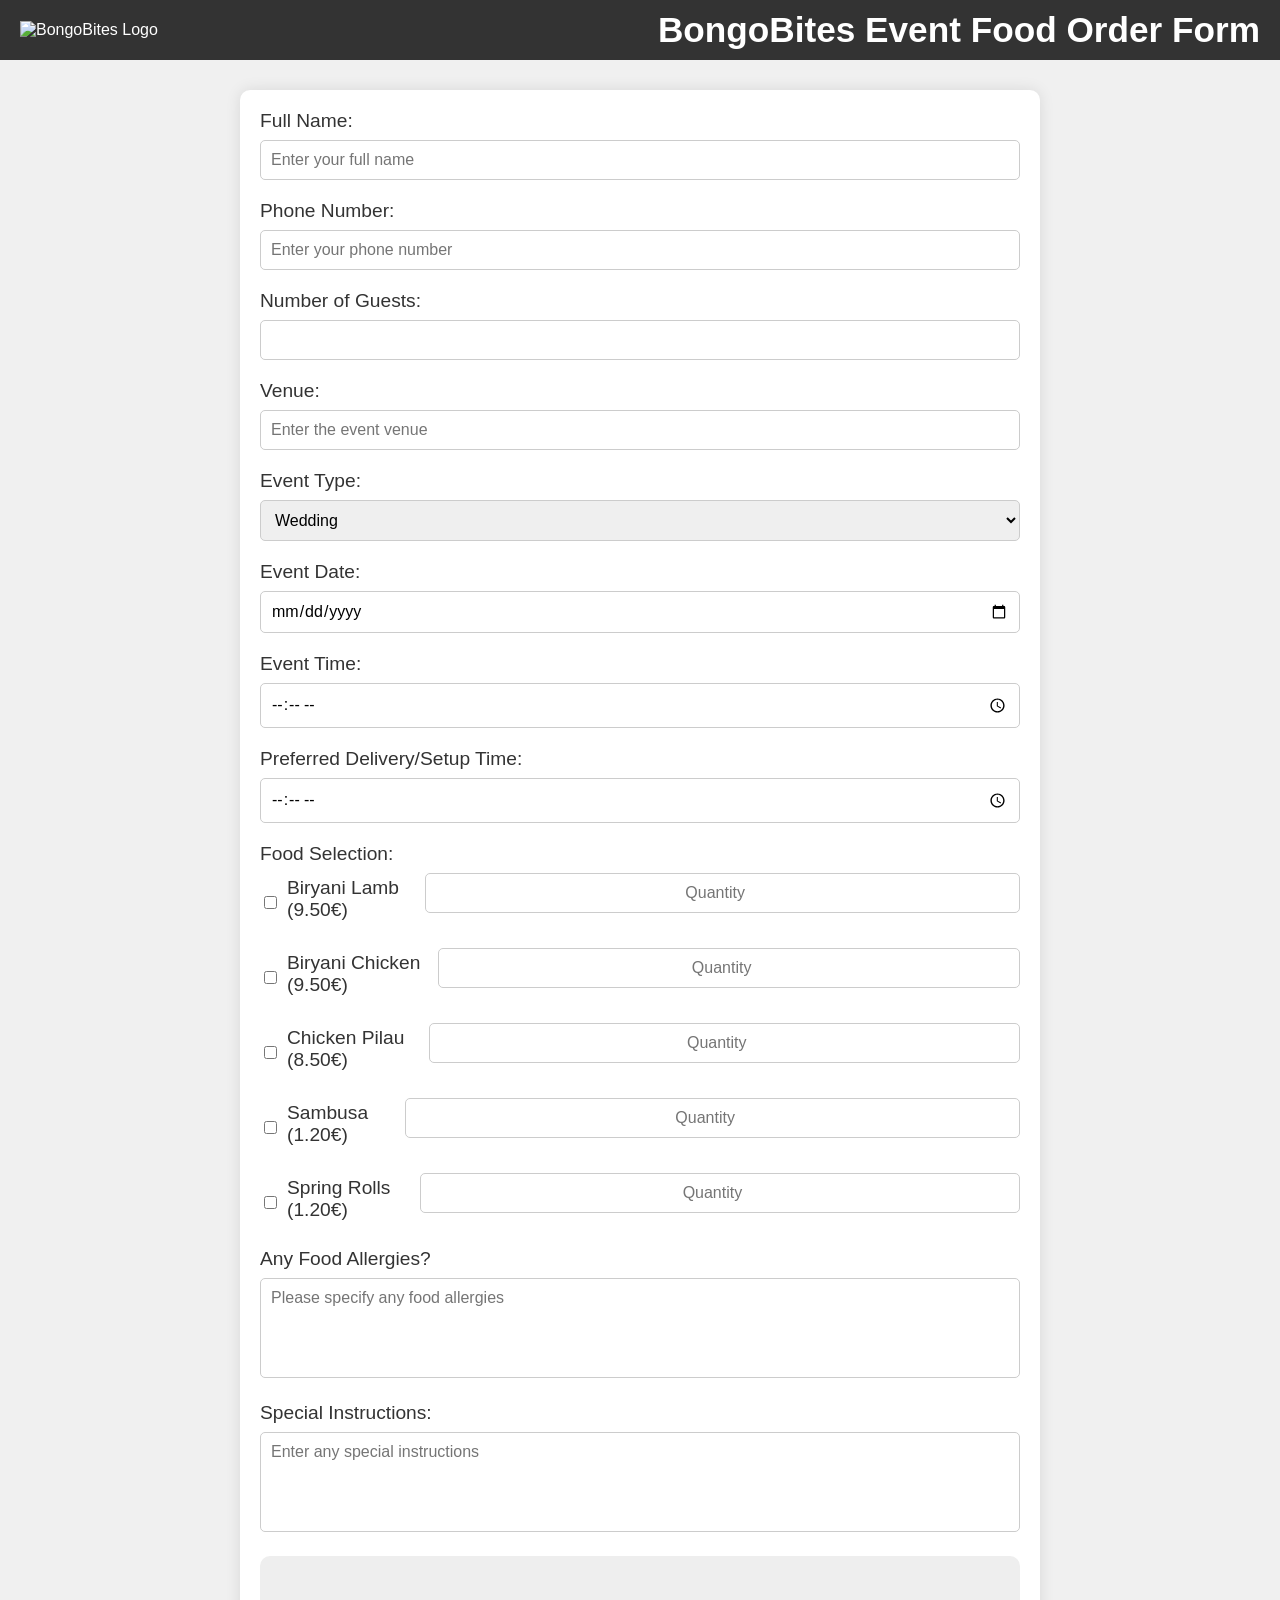
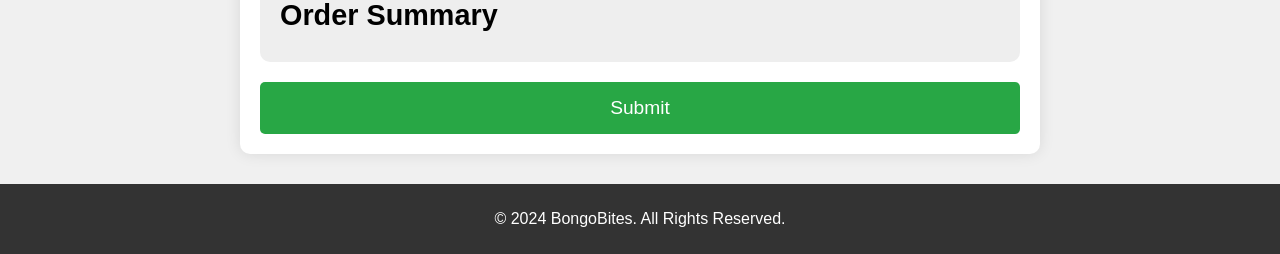
==== index.html @ 3ce018d7 "Update index.html" ====
<!DOCTYPE html>
<html lang="en">
<head>
    <meta charset="UTF-8">
    <meta name="viewport" content="width=device-width, initial-scale=1.0">
    <title>BongoBites Event Order Form</title>
    <link rel="stylesheet" href="styles.css">
</head>
<body>
    <header class="header">
        <div class="logo">
            <img src="path-to-your-logo.png" alt="BongoBites Logo">
        </div>
        <h1>BongoBites Event Food Order Form</h1>
    </header>
    
    <div class="form-container">
        <form id="order-form">
            <!-- Name -->
            <label for="name">Full Name:</label>
            <input type="text" id="name" name="name" placeholder="Enter your full name" required>

            <!-- Phone Number -->
            <label for="phone">Phone Number:</label>
            <input type="tel" id="phone" name="phone" placeholder="Enter your phone number" required>

            <!-- Attendance -->
            <label for="guest-count">Number of Guests:</label>
            <input type="number" id="guest-count" name="guest-count" min="1" required>

            <!-- Venue -->
            <label for="venue">Venue:</label>
            <input type="text" id="venue" name="venue" placeholder="Enter the event venue" required>

            <!-- Event Type -->
            <label for="event-type">Event Type:</label>
            <select id="event-type" name="event-type" required>
                <option value="wedding">Wedding</option>
                <option value="corporate">Corporate Event</option>
                <option value="birthday">Birthday</option>
                <option value="other">Other</option>
            </select>

            <!-- Date -->
            <label for="event-date">Event Date:</label>
            <input type="date" id="event-date" name="event-date" required>

            <!-- Time -->
            <label for="event-time">Event Time:</label>
            <input type="time" id="event-time" name="event-time" required>

            <!-- Delivery Time -->
            <label for="delivery-time">Preferred Delivery/Setup Time:</label>
            <input type="time" id="delivery-time" name="delivery-time">

            <!-- Food Selection -->
            <label for="food-selection">Food Selection:</label>
            <div class="food-selection">
                <div class="food-item">
                    <input type="checkbox" id="biryani-lamb" name="food[]" value="Biryani Lamb">
                    <label for="biryani-lamb">Biryani Lamb (9.50€)</label>
                    <input type="number" class="quantity-input" placeholder="Quantity" id="biryani-lamb-quantity">
                </div>
                <div class="food-item">
                    <input type="checkbox" id="biryani-chicken" name="food[]" value="Biryani Chicken">
                    <label for="biryani-chicken">Biryani Chicken (9.50€)</label>
                    <input type="number" class="quantity-input" placeholder="Quantity" id="biryani-chicken-quantity">
                </div>
                <div class="food-item">
                    <input type="checkbox" id="chicken-pilau" name="food[]" value="Chicken Pilau">
                    <label for="chicken-pilau">Chicken Pilau (8.50€)</label>
                    <input type="number" class="quantity-input" placeholder="Quantity" id="chicken-pilau-quantity">
                </div>
                <div class="food-item">
                    <input type="checkbox" id="sambusa" name="food[]" value="Sambusa">
                    <label for="sambusa">Sambusa (1.20€)</label>
                    <input type="number" class="quantity-input" placeholder="Quantity" id="sambusa-quantity">
                </div>
                <div class="food-item">
                    <input type="checkbox" id="spring-rolls" name="food[]" value="Spring Rolls">
                    <label for="spring-rolls">Spring Rolls (1.20€)</label>
                    <input type="number" class="quantity-input" placeholder="Quantity" id="spring-rolls-quantity">
                </div>
            </div>

            <!-- Food Allergies Section -->
            <label for="allergies">Any Food Allergies?</label>
            <textarea id="allergies" name="allergies" placeholder="Please specify any food allergies"></textarea>

            <!-- Special Instructions -->
            <label for="special-instructions">Special Instructions:</label>
            <textarea id="special-instructions" name="special-instructions" placeholder="Enter any special instructions"></textarea>

            <!-- Quote Section -->
            <div id="quote-summary">
                <h2>Order Summary</h2>
                <div id="summary-details"></div>
            </div>

            <!-- Submit Button -->
            <button type="submit">Submit</button>
        </form>
    </div>

    <footer>
        <p>&copy; 2024 BongoBites. All Rights Reserved.</p>
    </footer>

    <script src="script.js"></script>
</body>
</html>
---- styles.css ----
* {
    box-sizing: border-box;
    font-family: 'Arial', sans-serif;
}

body {
    margin: 0;
    padding: 0;
    background-color: #f0f0f0;
}

.header {
    display: flex;
    justify-content: space-between;
    align-items: center;
    background-color: #333;
    color: white;
    padding: 10px 20px;
}

.header h1 {
    margin: 0;
    font-size: 2.2rem;
}

.logo img {
    max-width: 150px;
}

.form-container {
    max-width: 800px;
    margin: 30px auto;
    padding: 20px;
    background-color: white;
    border-radius: 10px;
    box-shadow: 0 0 15px rgba(0, 0, 0, 0.1);
}

label {
    display: block;
    margin-bottom: 8px;
    font-size: 1.2rem;
    color: #333;
}

input[type="text"],
input[type="tel"],
input[type="date"],
input[type="time"],
input[type="number"],
select,
textarea {
    width: 100%;
    padding: 10px;
    margin-bottom: 20px;
    border-radius: 5px;
    border: 1px solid #ccc;
    font-size: 1rem;
}

textarea {
    resize: none;
    height: 100px;
}

.food-selection .food-item {
    display: flex;
    justify-content: space-between;
    align-items: center;
    margin-bottom: 15px;
}

.food-selection .food-item input[type="checkbox"] {
    margin-right: 10px;
}

.quantity-input {
    width: 80px;
    padding: 8px;
    border: 1px solid #ddd;
    border-radius: 5px;
    font-size: 1rem;
    text-align: center;
}

#quote-summary {
    padding: 20px;
    background-color: #eee;
    border-radius: 10px;
    margin-bottom: 20px;
}

#quote-summary h2 {
    font-size: 1.8rem;
    margin-bottom: 10px;
}

#summary-details {
    font-size: 1.2rem;
}

button {
    width: 100%;
    padding: 15px;
    background-color: #28a745;
    color: white;
    border: none;
    border-radius: 5px;
    font-size: 1.2rem;
    cursor: pointer;
}

button:hover {
    background-color: #218838;
}

footer {
    text-align: center;
    padding: 10px;
    background-color: #333;
    color: white;
}
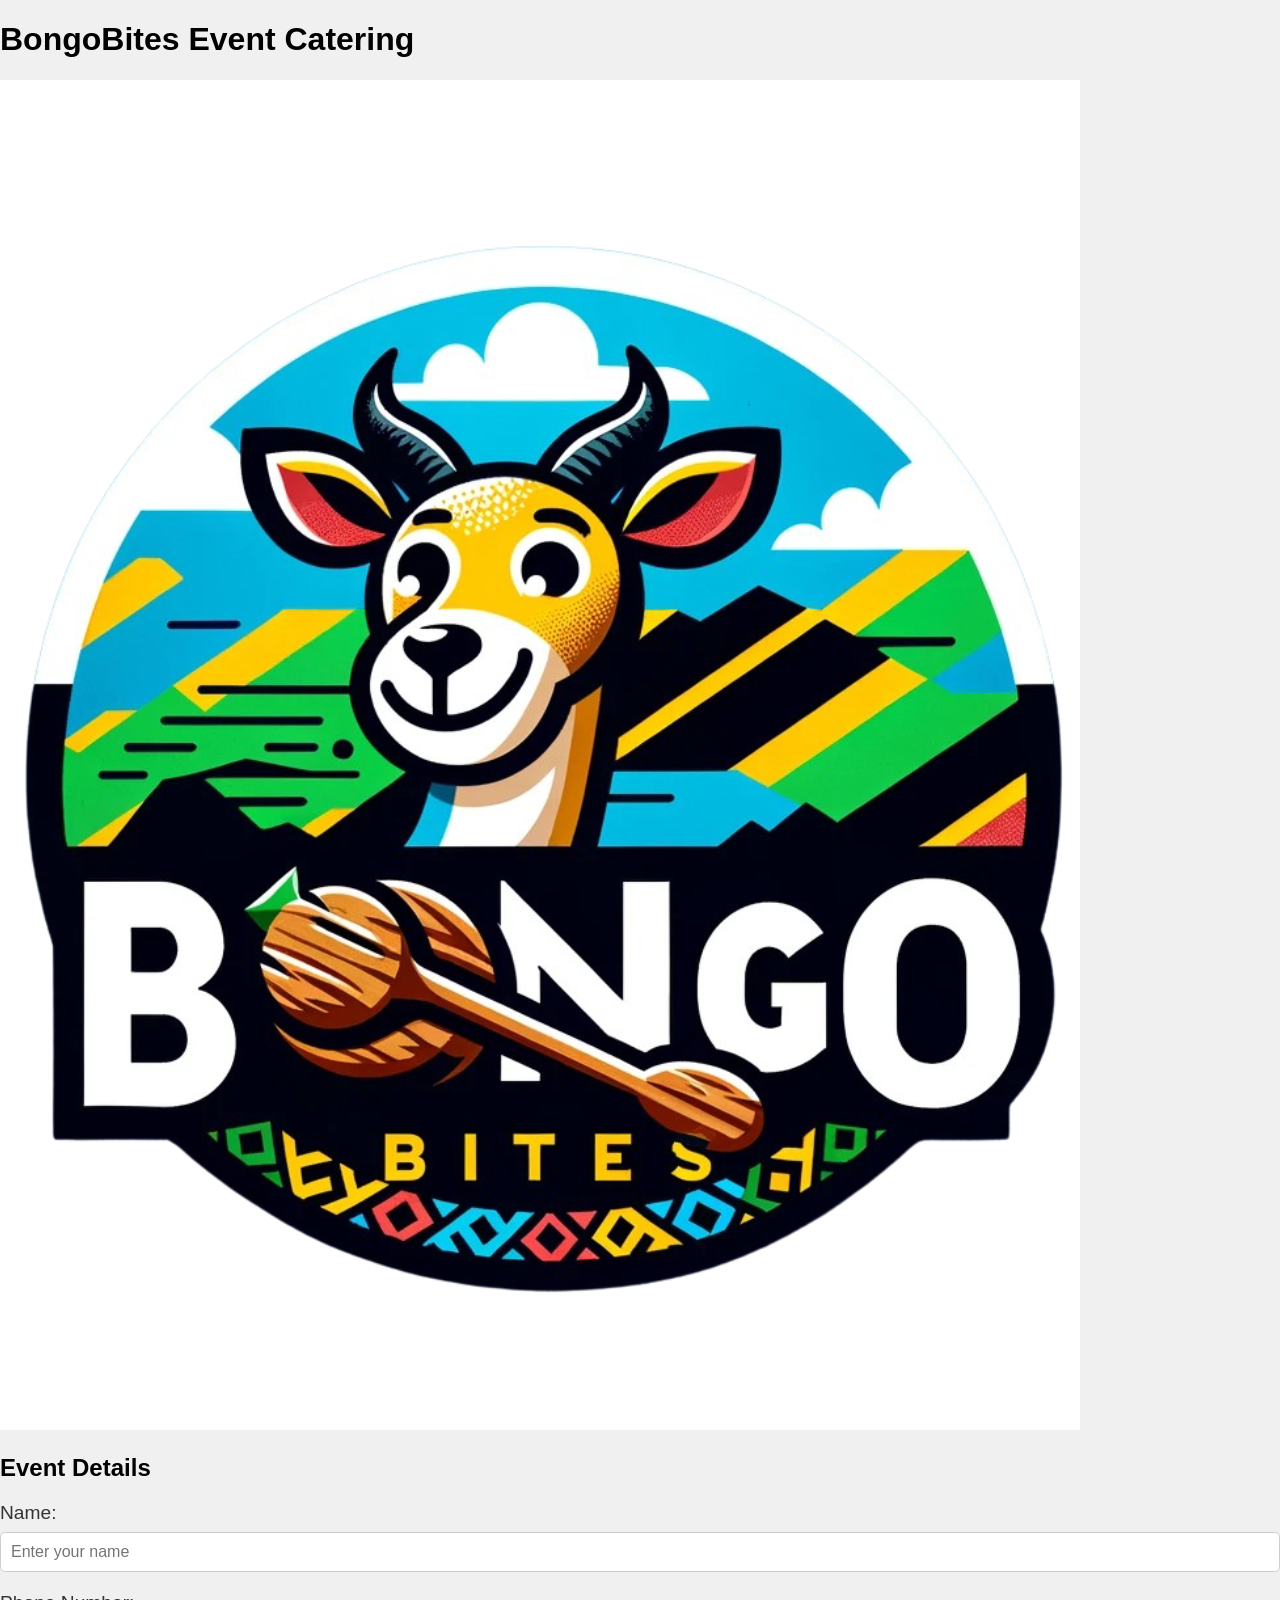
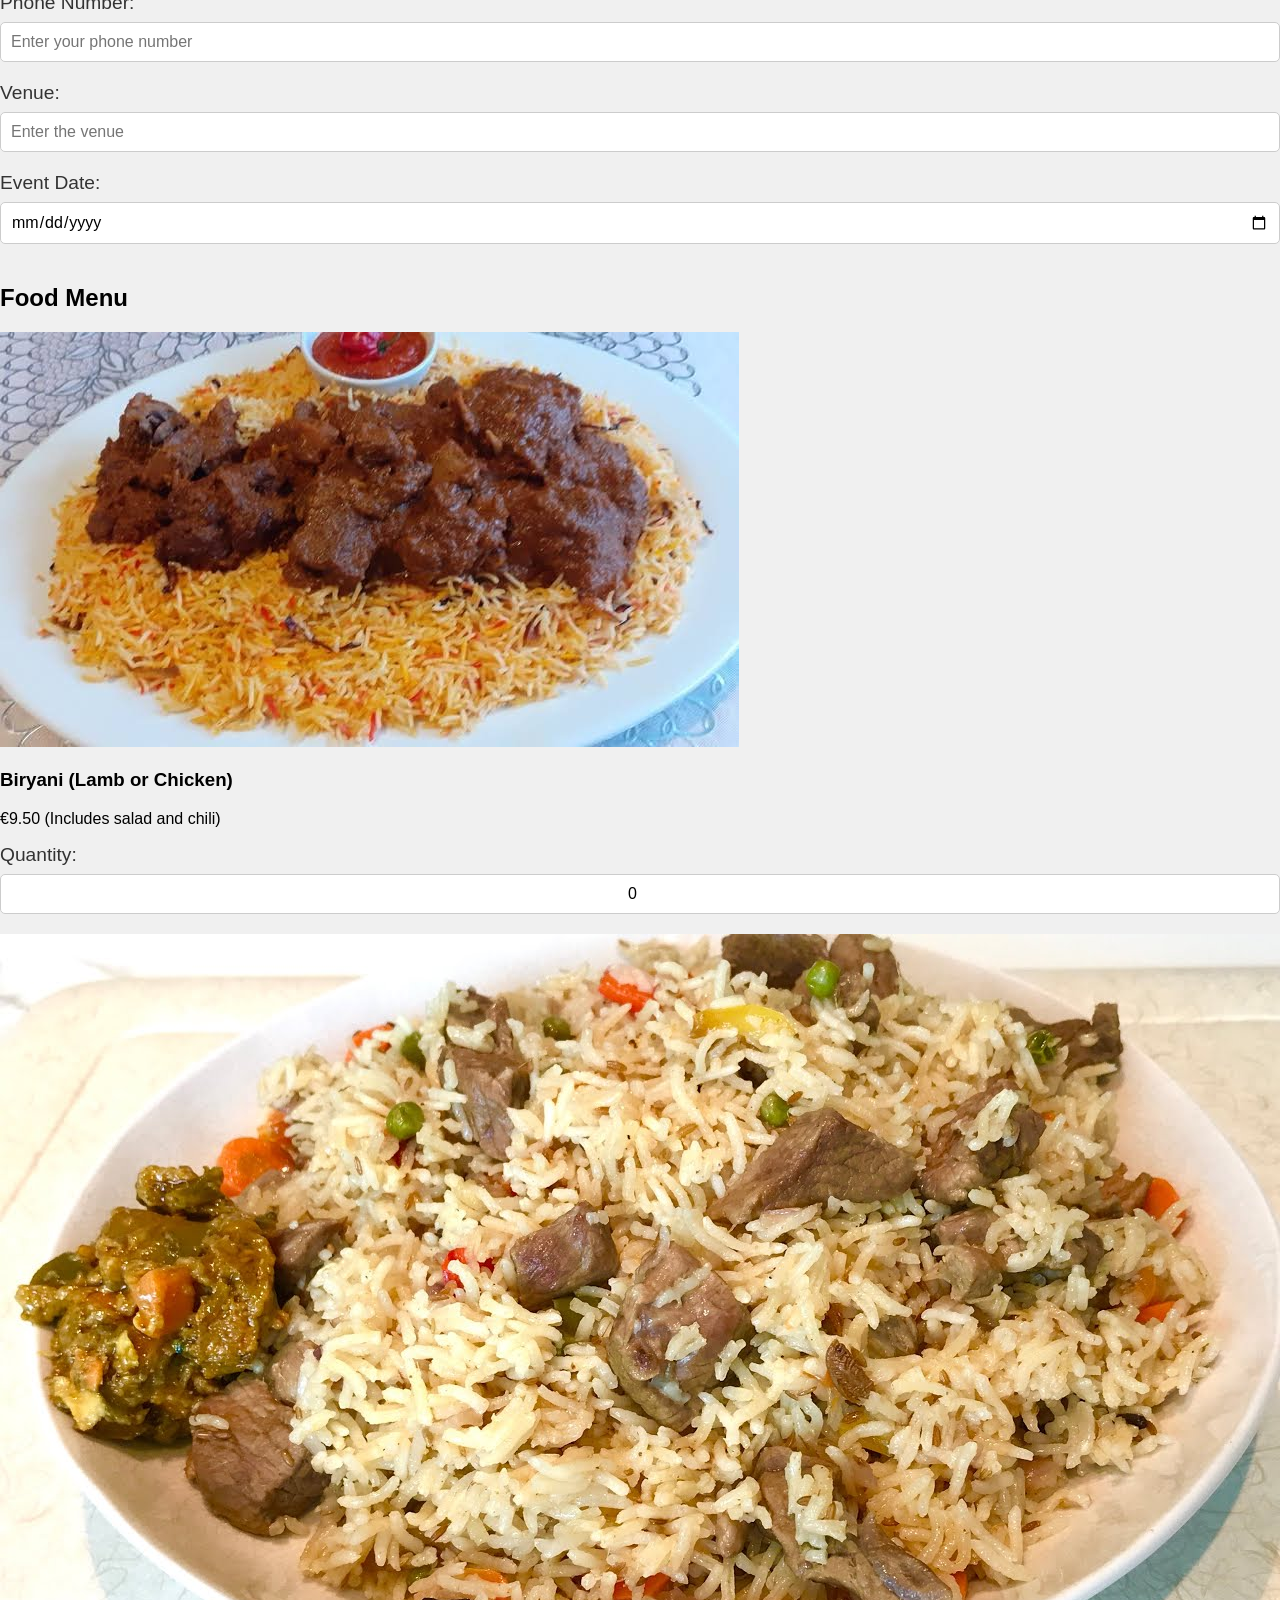
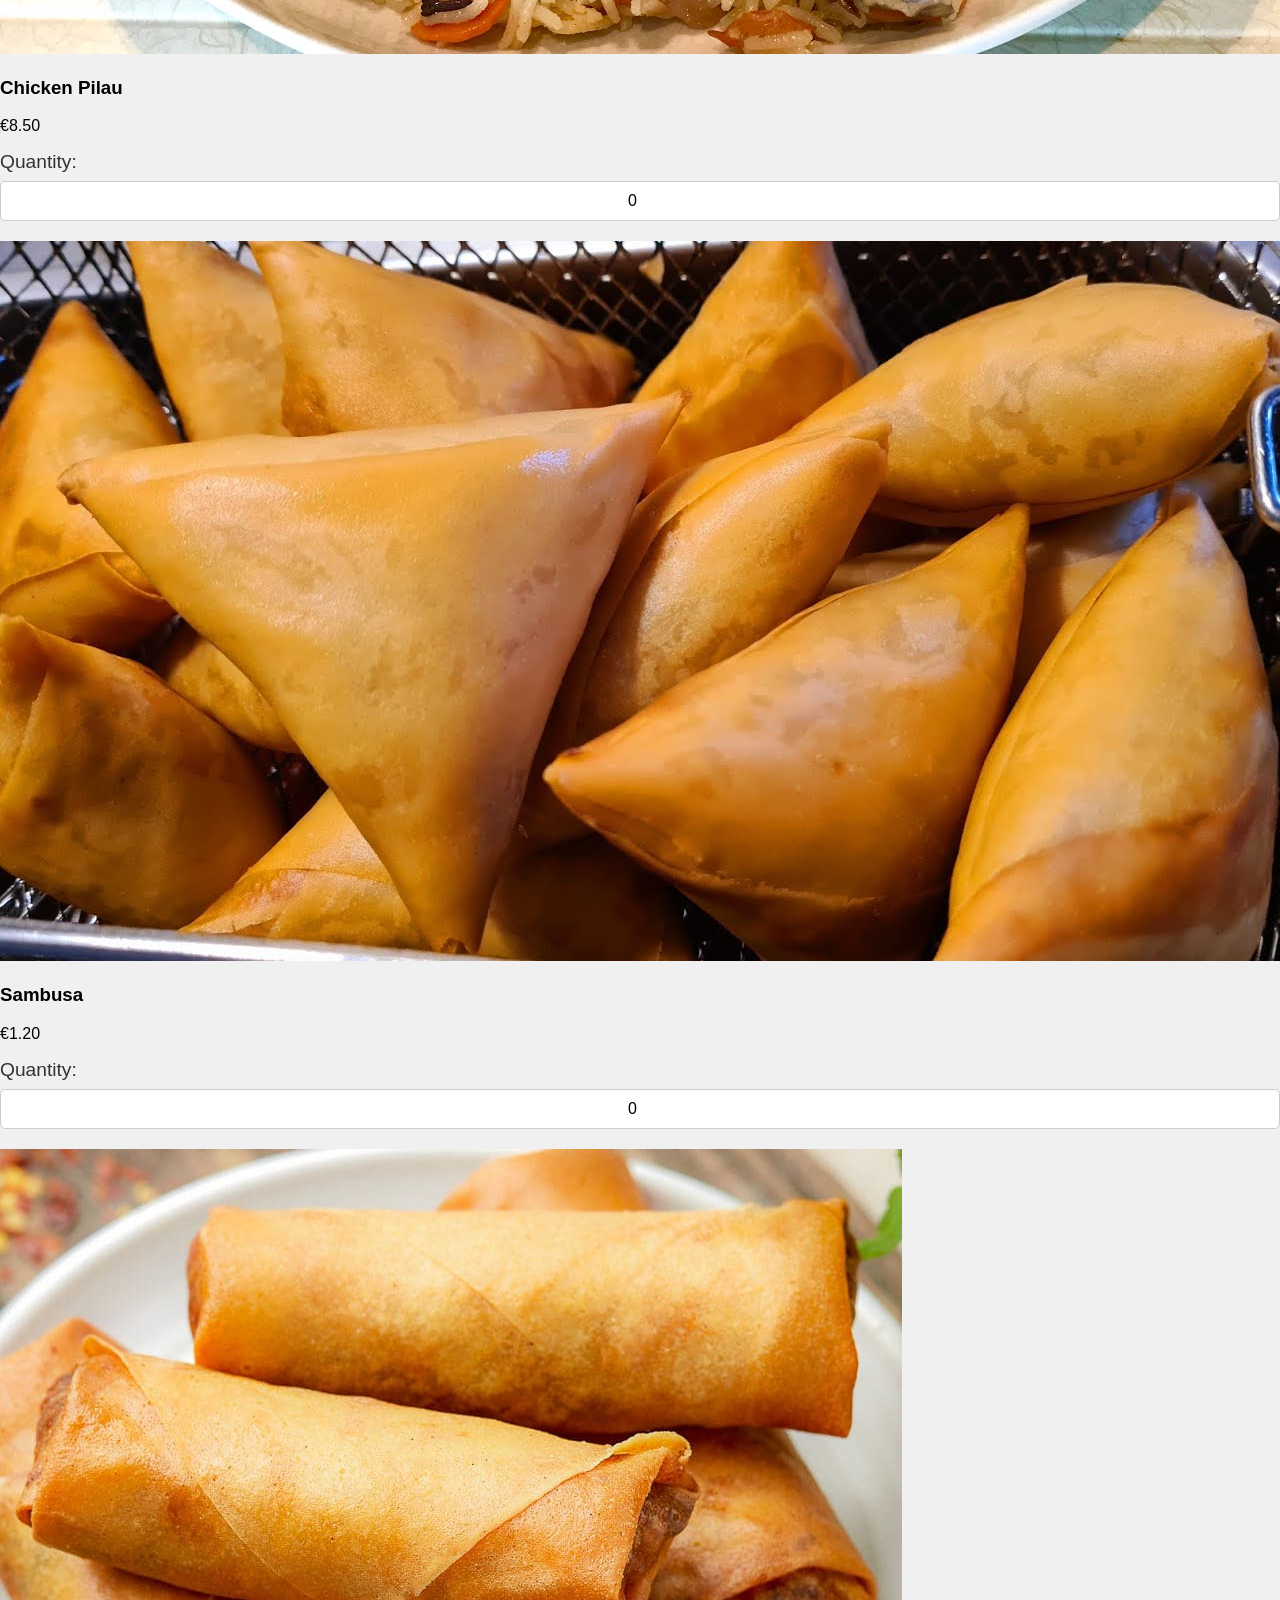
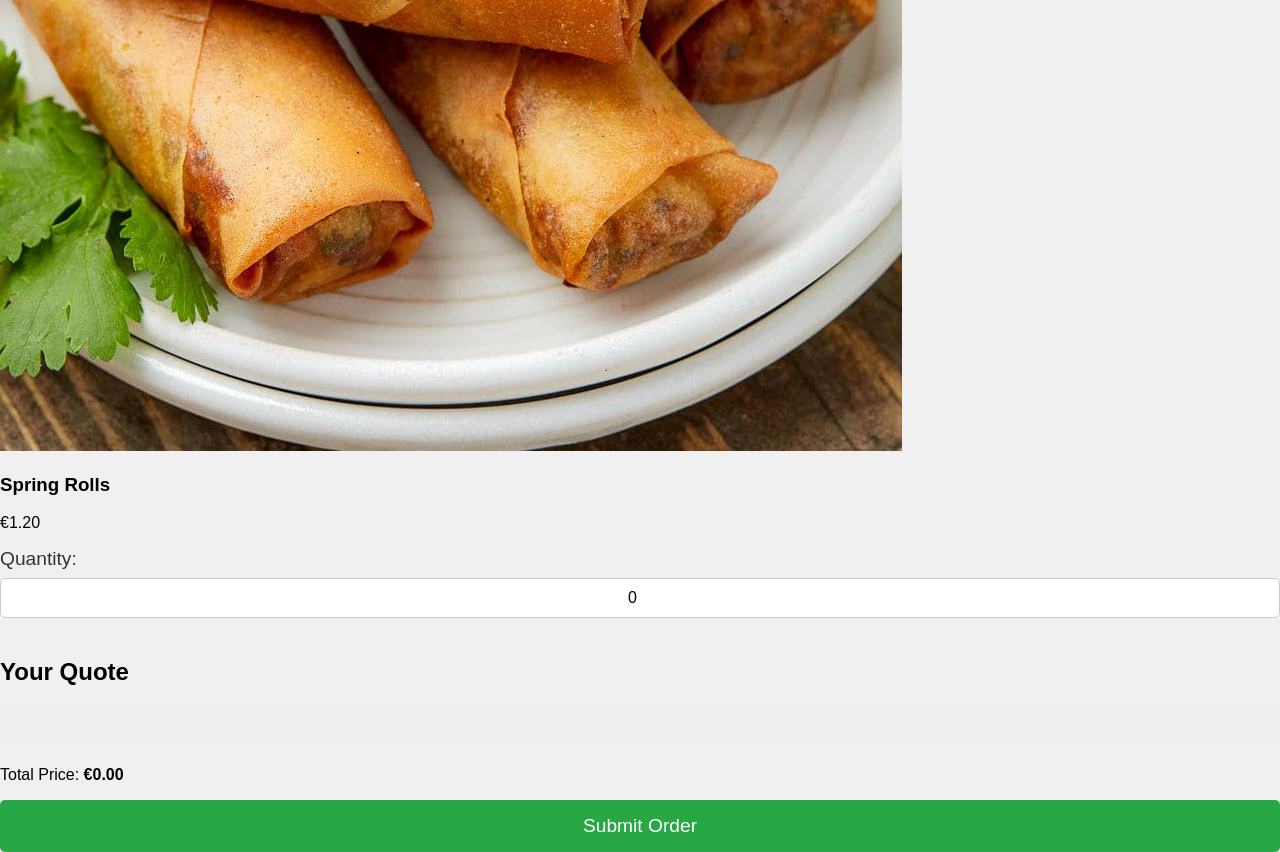
==== commit 76c2122f: "Update index.html" ====
--- a/index.html
+++ b/index.html
@@ -1,111 +1,86 @@
 <!DOCTYPE html>
 <html lang="en">
+
 <head>
     <meta charset="UTF-8">
     <meta name="viewport" content="width=device-width, initial-scale=1.0">
     <title>BongoBites Event Order Form</title>
     <link rel="stylesheet" href="styles.css">
 </head>
+
 <body>
-    <header class="header">
-        <div class="logo">
-            <img src="path-to-your-logo.png" alt="BongoBites Logo">
-        </div>
-        <h1>BongoBites Event Food Order Form</h1>
+
+    <header>
+        <h1>BongoBites Event Catering</h1>
+        <img src="logo.png" alt="BongoBites Logo" class="logo">
     </header>
-    
-    <div class="form-container">
-        <form id="order-form">
-            <!-- Name -->
-            <label for="name">Full Name:</label>
-            <input type="text" id="name" name="name" placeholder="Enter your full name" required>
 
-            <!-- Phone Number -->
-            <label for="phone">Phone Number:</label>
-            <input type="tel" id="phone" name="phone" placeholder="Enter your phone number" required>
+    <section class="order-form">
+        <form id="orderForm" name="order" data-netlify="true">
+            <div class="form-section">
+                <h2>Event Details</h2>
+                <label for="name">Name:</label>
+                <input type="text" id="name" name="name" placeholder="Enter your name" required>
 
-            <!-- Attendance -->
-            <label for="guest-count">Number of Guests:</label>
-            <input type="number" id="guest-count" name="guest-count" min="1" required>
+                <label for="phone">Phone Number:</label>
+                <input type="tel" id="phone" name="phone" placeholder="Enter your phone number" required>
 
-            <!-- Venue -->
-            <label for="venue">Venue:</label>
-            <input type="text" id="venue" name="venue" placeholder="Enter the event venue" required>
+                <label for="venue">Venue:</label>
+                <input type="text" id="venue" name="venue" placeholder="Enter the venue" required>
 
-            <!-- Event Type -->
-            <label for="event-type">Event Type:</label>
-            <select id="event-type" name="event-type" required>
-                <option value="wedding">Wedding</option>
-                <option value="corporate">Corporate Event</option>
-                <option value="birthday">Birthday</option>
-                <option value="other">Other</option>
-            </select>
+                <label for="date">Event Date:</label>
+                <input type="date" id="date" name="date" required>
+            </div>
 
-            <!-- Date -->
-            <label for="event-date">Event Date:</label>
-            <input type="date" id="event-date" name="event-date" required>
+            <div class="form-section">
+                <h2>Food Menu</h2>
+                <div class="food-options">
+                    <div class="food-card">
+                        <img src="biryani.jpg" alt="Biryani">
+                        <h3>Biryani (Lamb or Chicken)</h3>
+                        <p>€9.50 (Includes salad and chili)</p>
+                        <label for="biryani">Quantity:</label>
+                        <input class="quantity-input" type="number" id="biryani" name="biryani" min="0" value="0" data-price="9.50">
+                    </div>
 
-            <!-- Time -->
-            <label for="event-time">Event Time:</label>
-            <input type="time" id="event-time" name="event-time" required>
+                    <div class="food-card">
+                        <img src="pilau.jpg" alt="Chicken Pilau">
+                        <h3>Chicken Pilau</h3>
+                        <p>€8.50</p>
+                        <label for="pilau">Quantity:</label>
+                        <input class="quantity-input" type="number" id="pilau" name="pilau" min="0" value="0" data-price="8.50">
+                    </div>
 
-            <!-- Delivery Time -->
-            <label for="delivery-time">Preferred Delivery/Setup Time:</label>
-            <input type="time" id="delivery-time" name="delivery-time">
+                    <div class="food-card">
+                        <img src="sambusa.jpg" alt="Sambusa">
+                        <h3>Sambusa</h3>
+                        <p>€1.20</p>
+                        <label for="sambusa">Quantity:</label>
+                        <input class="quantity-input" type="number" id="sambusa" name="sambusa" min="0" value="0" data-price="1.20">
+                    </div>
 
-            <!-- Food Selection -->
-            <label for="food-selection">Food Selection:</label>
-            <div class="food-selection">
-                <div class="food-item">
-                    <input type="checkbox" id="biryani-lamb" name="food[]" value="Biryani Lamb">
-                    <label for="biryani-lamb">Biryani Lamb (9.50€)</label>
-                    <input type="number" class="quantity-input" placeholder="Quantity" id="biryani-lamb-quantity">
-                </div>
-                <div class="food-item">
-                    <input type="checkbox" id="biryani-chicken" name="food[]" value="Biryani Chicken">
-                    <label for="biryani-chicken">Biryani Chicken (9.50€)</label>
-                    <input type="number" class="quantity-input" placeholder="Quantity" id="biryani-chicken-quantity">
-                </div>
-                <div class="food-item">
-                    <input type="checkbox" id="chicken-pilau" name="food[]" value="Chicken Pilau">
-                    <label for="chicken-pilau">Chicken Pilau (8.50€)</label>
-                    <input type="number" class="quantity-input" placeholder="Quantity" id="chicken-pilau-quantity">
-                </div>
-                <div class="food-item">
-                    <input type="checkbox" id="sambusa" name="food[]" value="Sambusa">
-                    <label for="sambusa">Sambusa (1.20€)</label>
-                    <input type="number" class="quantity-input" placeholder="Quantity" id="sambusa-quantity">
-                </div>
-                <div class="food-item">
-                    <input type="checkbox" id="spring-rolls" name="food[]" value="Spring Rolls">
-                    <label for="spring-rolls">Spring Rolls (1.20€)</label>
-                    <input type="number" class="quantity-input" placeholder="Quantity" id="spring-rolls-quantity">
+                    <div class="food-card">
+                        <img src="springroll.jpg" alt="Spring Rolls">
+                        <h3>Spring Rolls</h3>
+                        <p>€1.20</p>
+                        <label for="springrolls">Quantity:</label>
+                        <input class="quantity-input" type="number" id="springrolls" name="springrolls" min="0" value="0" data-price="1.20">
+                    </div>
                 </div>
             </div>
 
-            <!-- Food Allergies Section -->
-            <label for="allergies">Any Food Allergies?</label>
-            <textarea id="allergies" name="allergies" placeholder="Please specify any food allergies"></textarea>
-
-            <!-- Special Instructions -->
-            <label for="special-instructions">Special Instructions:</label>
-            <textarea id="special-instructions" name="special-instructions" placeholder="Enter any special instructions"></textarea>
-
-            <!-- Quote Section -->
-            <div id="quote-summary">
-                <h2>Order Summary</h2>
-                <div id="summary-details"></div>
+            <div class="summary-section">
+                <h2>Your Quote</h2>
+                <div id="quote-summary"></div>
+                <p>Total Price: <strong>€<span id="total-price">0.00</span></strong></p>
             </div>
 
-            <!-- Submit Button -->
-            <button type="submit">Submit</button>
+            <input type="hidden" name="form-name" value="order">
+            <button type="submit" class="submit-btn">Submit Order</button>
         </form>
-    </div>
-
-    <footer>
-        <p>&copy; 2024 BongoBites. All Rights Reserved.</p>
-    </footer>
+    </section>
 
     <script src="script.js"></script>
 </body>
+
 </html>
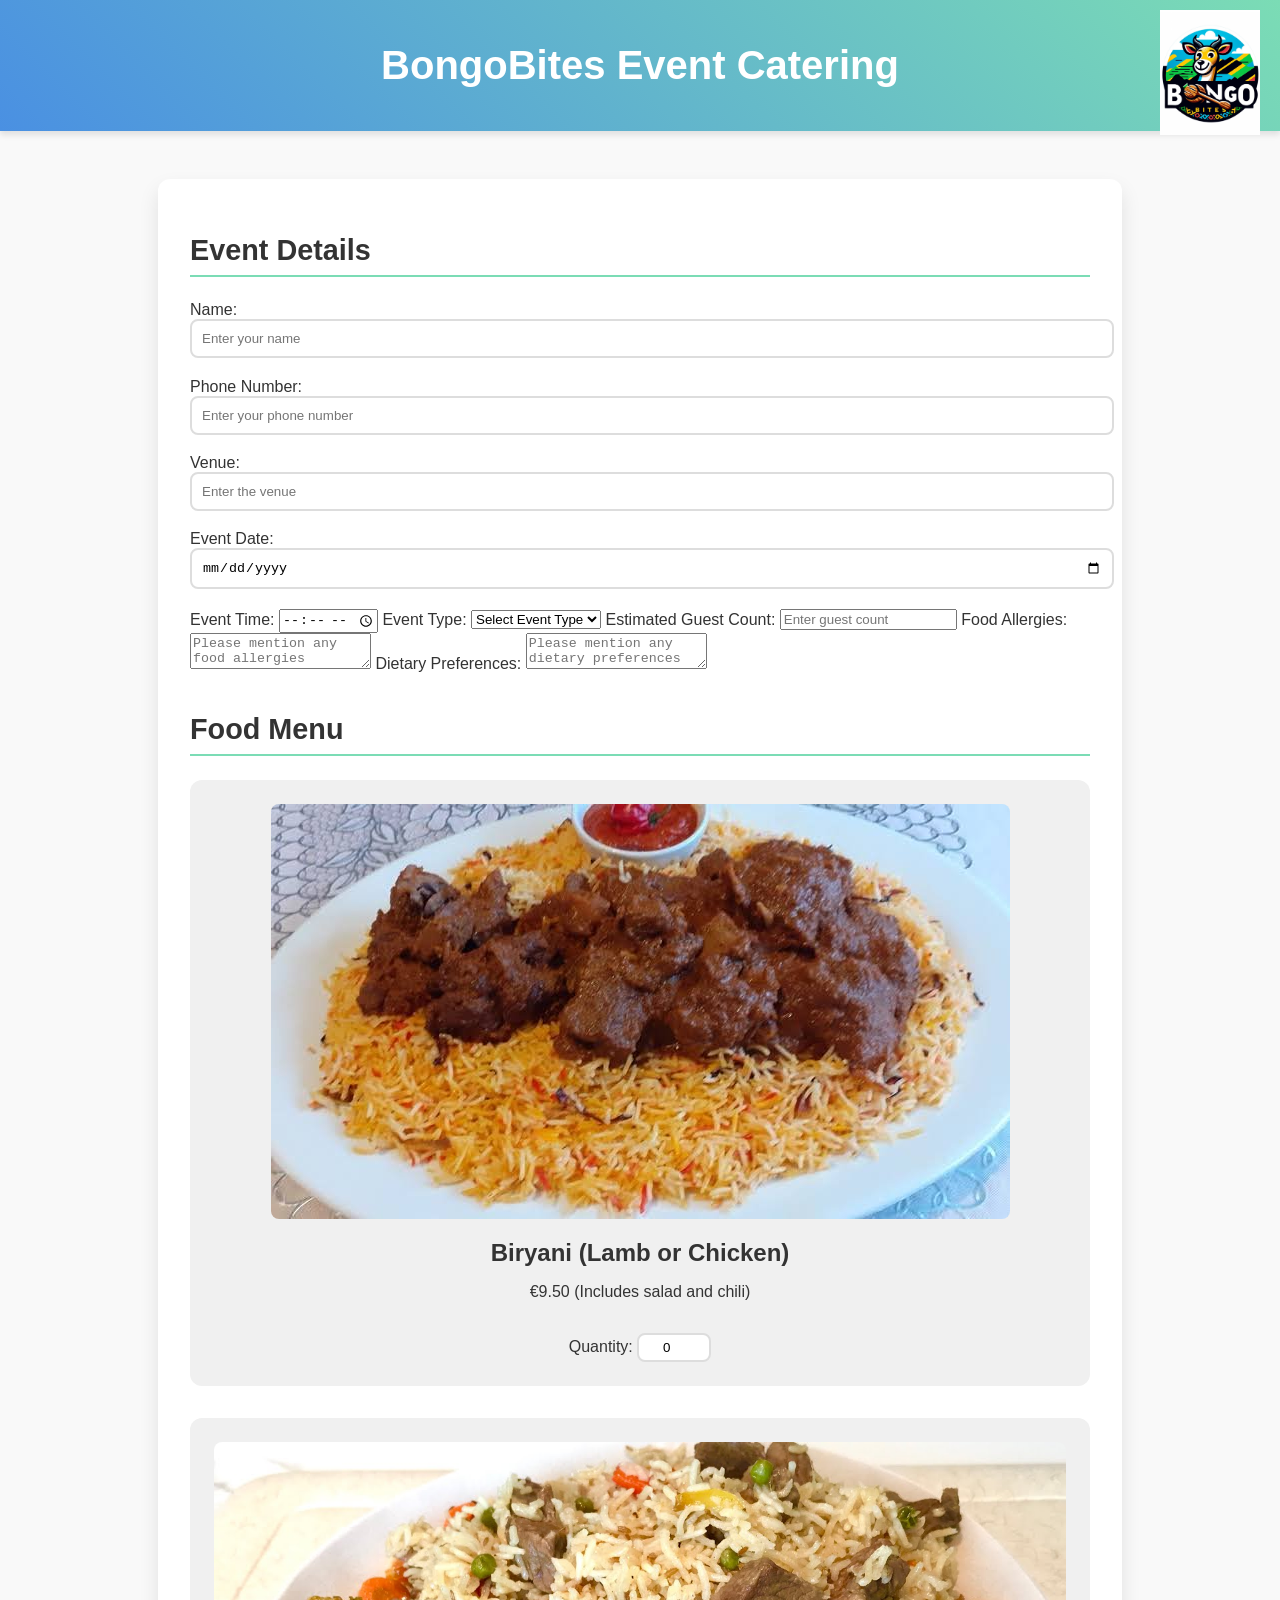
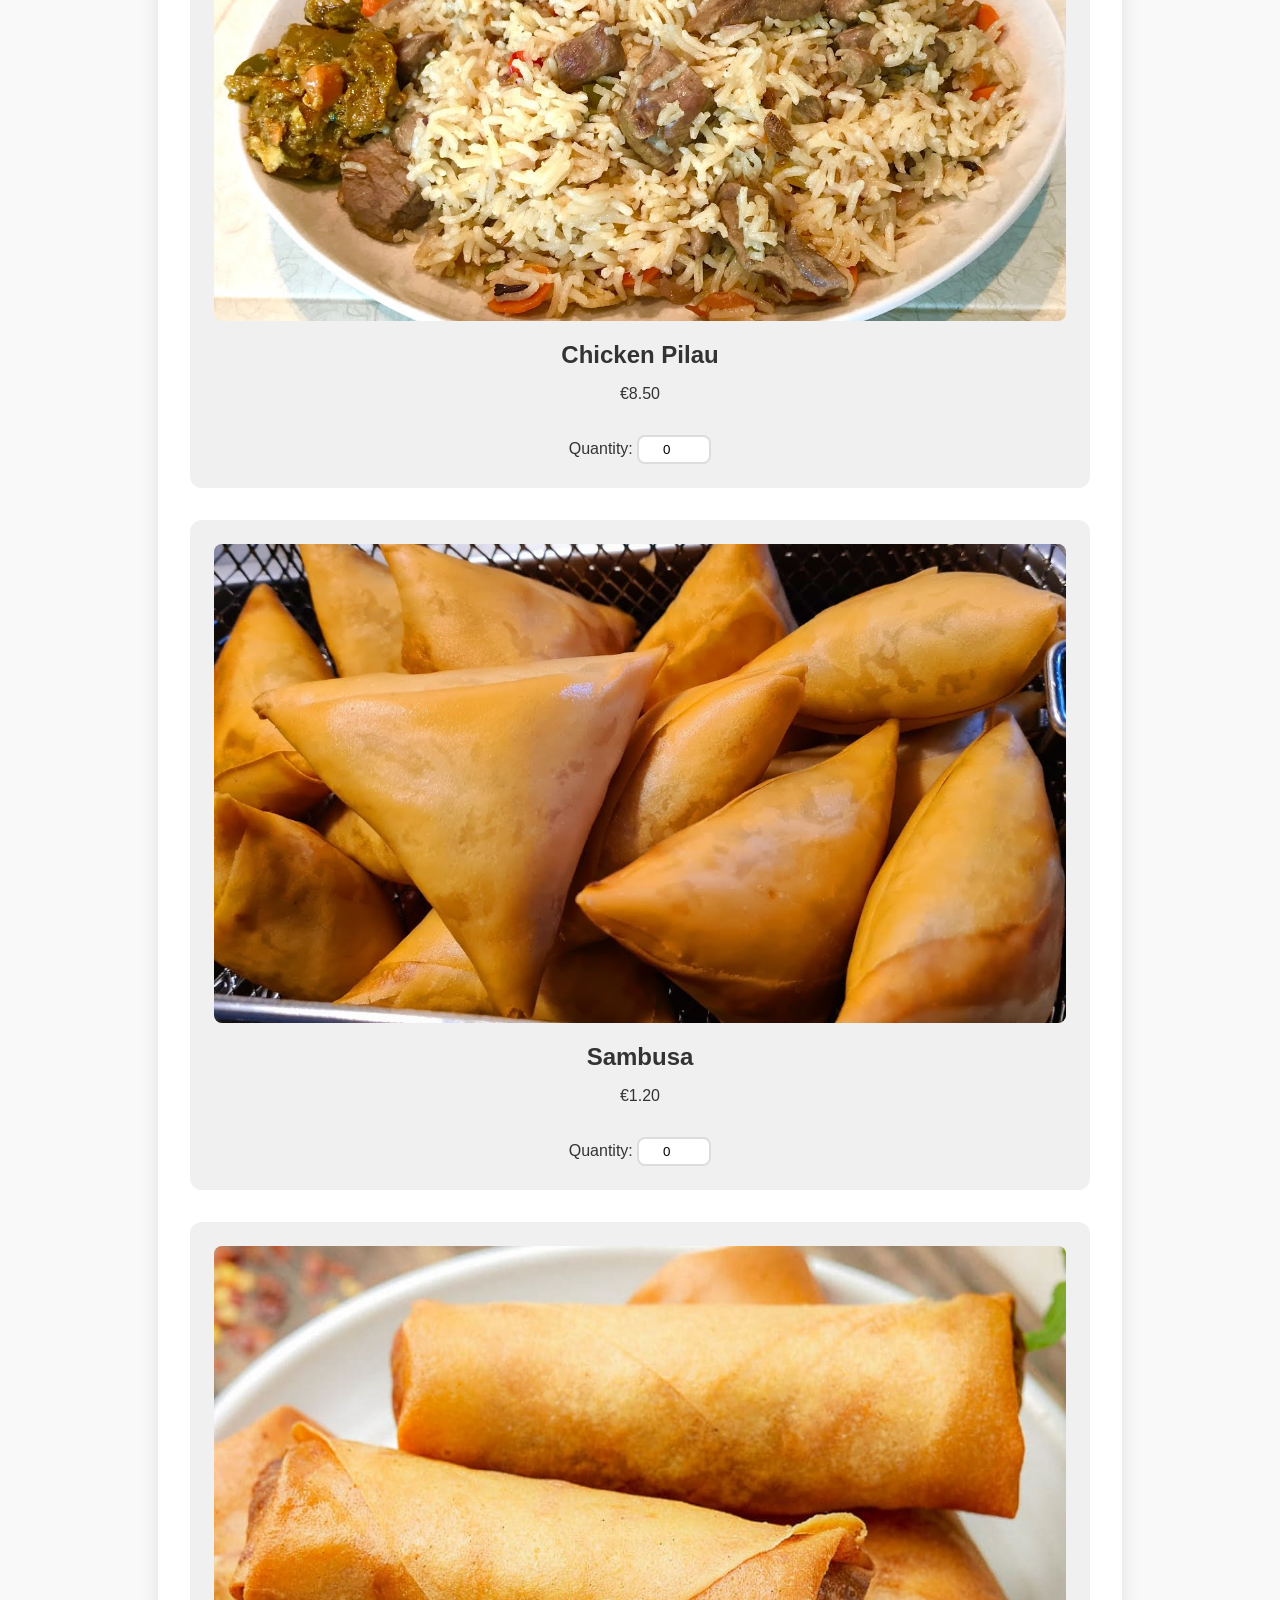
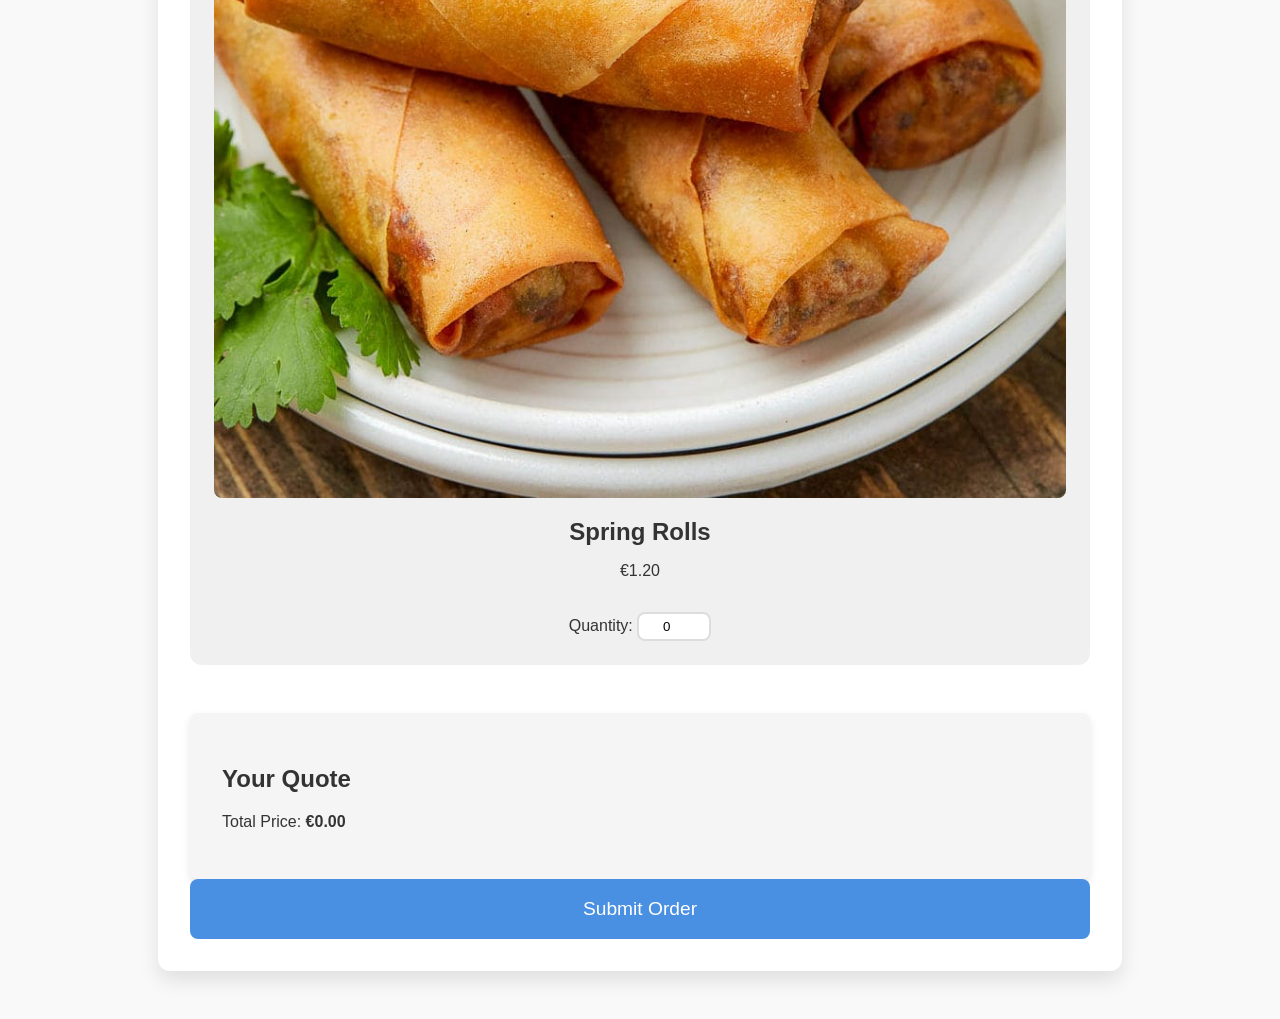
==== commit f88435bd: "Update index.html" ====
--- a/index.html
+++ b/index.html
@@ -19,6 +19,7 @@
         <form id="orderForm" name="order" data-netlify="true">
             <div class="form-section">
                 <h2>Event Details</h2>
+
                 <label for="name">Name:</label>
                 <input type="text" id="name" name="name" placeholder="Enter your name" required>
 
@@ -30,6 +31,27 @@
 
                 <label for="date">Event Date:</label>
                 <input type="date" id="date" name="date" required>
+
+                <label for="time">Event Time:</label>
+                <input type="time" id="time" name="time" required>
+
+                <label for="eventType">Event Type:</label>
+                <select id="eventType" name="eventType" required>
+                    <option value="" disabled selected>Select Event Type</option>
+                    <option value="wedding">Wedding</option>
+                    <option value="birthday">Birthday</option>
+                    <option value="corporate">Corporate Event</option>
+                    <option value="private">Private Party</option>
+                </select>
+
+                <label for="guestCount">Estimated Guest Count:</label>
+                <input type="number" id="guestCount" name="guestCount" placeholder="Enter guest count" required>
+
+                <label for="allergies">Food Allergies:</label>
+                <textarea id="allergies" name="allergies" placeholder="Please mention any food allergies"></textarea>
+
+                <label for="dietPreferences">Dietary Preferences:</label>
+                <textarea id="dietPreferences" name="dietPreferences" placeholder="Please mention any dietary preferences"></textarea>
             </div>
 
             <div class="form-section">
--- a/styles.css
+++ b/styles.css
@@ -1,122 +1,138 @@
-* {
-    box-sizing: border-box;
-    font-family: 'Arial', sans-serif;
+body {
+    font-family: 'Poppins', sans-serif;
+    background: #f9f9f9;
+    color: #333;
+    margin: 0;
+    padding: 0;
 }
 
-body {
-    margin: 0;
-    padding: 0;
-    background-color: #f0f0f0;
+header {
+    background: linear-gradient(45deg, #4A90E2, #7BDCB5);
+    padding: 1rem;
+    text-align: center;
+    position: relative;
+    box-shadow: 0px 4px 6px rgba(0, 0, 0, 0.1);
 }
 
-.header {
-    display: flex;
-    justify-content: space-between;
-    align-items: center;
-    background-color: #333;
+header h1 {
     color: white;
-    padding: 10px 20px;
+    font-size: 2.5rem;
 }
 
-.header h1 {
-    margin: 0;
-    font-size: 2.2rem;
+.logo {
+    max-width: 100px;
+    display: block;
+    position: absolute;
+    top: 10px;
+    right: 20px;
 }
 
-.logo img {
-    max-width: 150px;
+.order-form {
+    max-width: 900px;
+    margin: 3rem auto;
+    background: white;
+    padding: 2rem;
+    border-radius: 12px;
+    box-shadow: 0 10px 20px rgba(0, 0, 0, 0.1);
 }
 
-.form-container {
-    max-width: 800px;
-    margin: 30px auto;
-    padding: 20px;
-    background-color: white;
-    border-radius: 10px;
-    box-shadow: 0 0 15px rgba(0, 0, 0, 0.1);
+.form-section {
+    margin-bottom: 2.5rem;
 }
 
-label {
-    display: block;
-    margin-bottom: 8px;
-    font-size: 1.2rem;
-    color: #333;
+.form-section h2 {
+    margin-bottom: 1.5rem;
+    font-size: 1.8rem;
+    border-bottom: 2px solid #7BDCB5;
+    padding-bottom: 0.5rem;
 }
 
 input[type="text"],
 input[type="tel"],
-input[type="date"],
-input[type="time"],
-input[type="number"],
-select,
-textarea {
+input[type="date"] {
     width: 100%;
     padding: 10px;
-    margin-bottom: 20px;
-    border-radius: 5px;
-    border: 1px solid #ccc;
-    font-size: 1rem;
+    border: 2px solid #ddd;
+    border-radius: 8px;
+    margin-bottom: 1.2rem;
+    transition: border-color 0.3s;
 }
 
-textarea {
-    resize: none;
-    height: 100px;
+input[type="text"]:focus,
+input[type="tel"]:focus,
+input[type="date"]:focus {
+    border-color: #7BDCB5;
+    outline: none;
 }
 
-.food-selection .food-item {
+.food-options {
     display: flex;
-    justify-content: space-between;
-    align-items: center;
-    margin-bottom: 15px;
+    flex-wrap: wrap;
+    gap: 2rem;
+    justify-content: space-around;
 }
 
-.food-selection .food-item input[type="checkbox"] {
-    margin-right: 10px;
+.food-card {
+    flex: 1 1 45%;
+    padding: 1.5rem;
+    background: #f0f0f0;
+    border-radius: 12px;
+    text-align: center;
+    transition: transform 0.3s, box-shadow 0.3s;
+    cursor: pointer;
+}
+
+.food-card:hover {
+    transform: translateY(-5px);
+    box-shadow: 0px 10px 15px rgba(0, 0, 0, 0.15);
+}
+
+.food-card img {
+    max-width: 100%;
+    height: auto;
+    border-radius: 8px;
+}
+
+.food-card h3 {
+    margin: 1rem 0;
+    font-size: 1.5rem;
 }
 
 .quantity-input {
-    width: 80px;
-    padding: 8px;
-    border: 1px solid #ddd;
-    border-radius: 5px;
-    font-size: 1rem;
+    margin-top: 1rem;
+    width: 60px;
+    padding: 5px;
+    border: 2px solid #ddd;
+    border-radius: 8px;
     text-align: center;
+    transition: all 0.3s;
 }
 
-#quote-summary {
-    padding: 20px;
-    background-color: #eee;
-    border-radius: 10px;
-    margin-bottom: 20px;
+.quantity-input:focus {
+    border-color: #4A90E2;
 }
 
-#quote-summary h2 {
-    font-size: 1.8rem;
-    margin-bottom: 10px;
+.summary-section {
+    background: #f5f5f5;
+    padding: 2rem;
+    border-radius: 8px;
+    margin-top: 3rem;
+    box-shadow: 0 4px 8px rgba(0, 0, 0, 0.1);
 }
 
-#summary-details {
+.submit-btn {
+    display: block;
+    width: 100%;
+    padding: 1.2rem;
+    background: #4A90E2;
+    color: white;
+    border: none;
     font-size: 1.2rem;
+    cursor: pointer;
+    border-radius: 8px;
+    transition: background 0.3s;
 }
 
-button {
-    width: 100%;
-    padding: 15px;
-    background-color: #28a745;
-    color: white;
-    border: none;
-    border-radius: 5px;
-    font-size: 1.2rem;
-    cursor: pointer;
+.submit-btn:hover {
+    background: #7BDCB5;
 }
-
-button:hover {
-    background-color: #218838;
-}
-
-footer {
-    text-align: center;
-    padding: 10px;
-    background-color: #333;
-    color: white;
-}
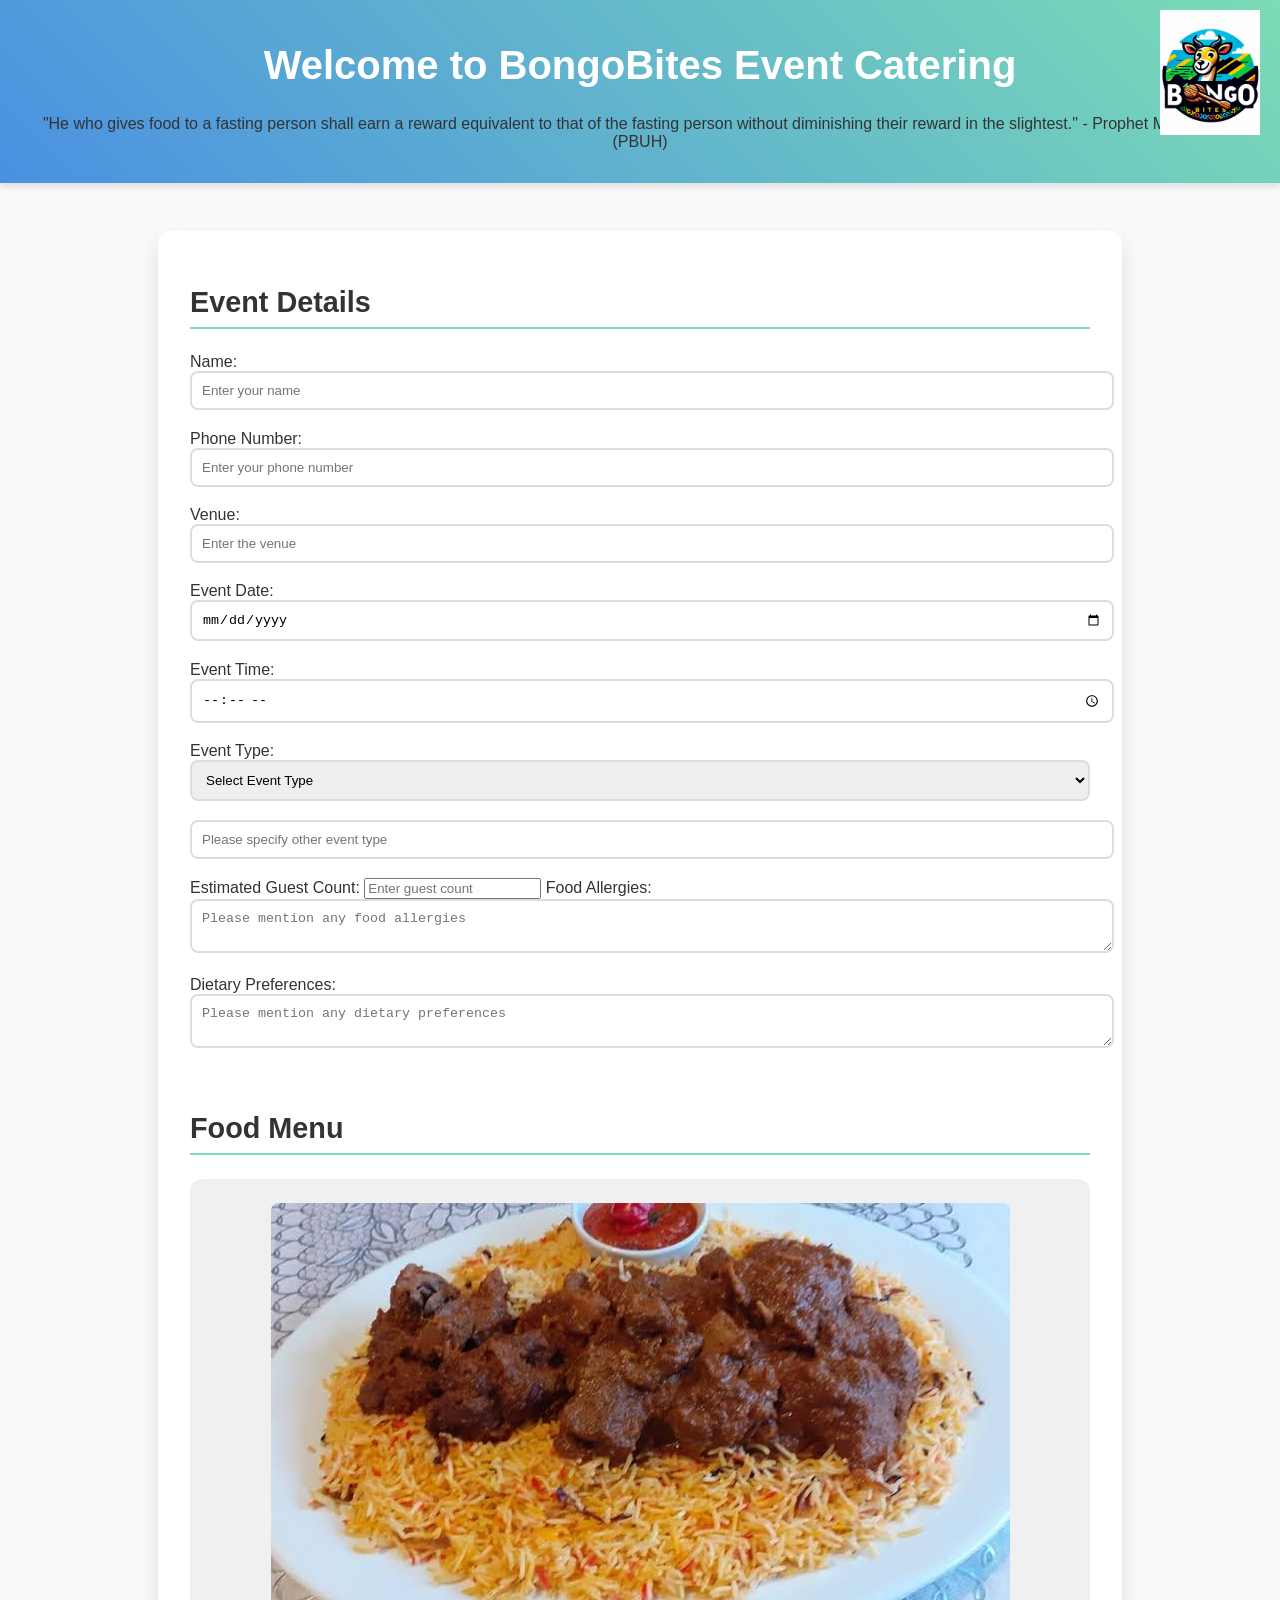
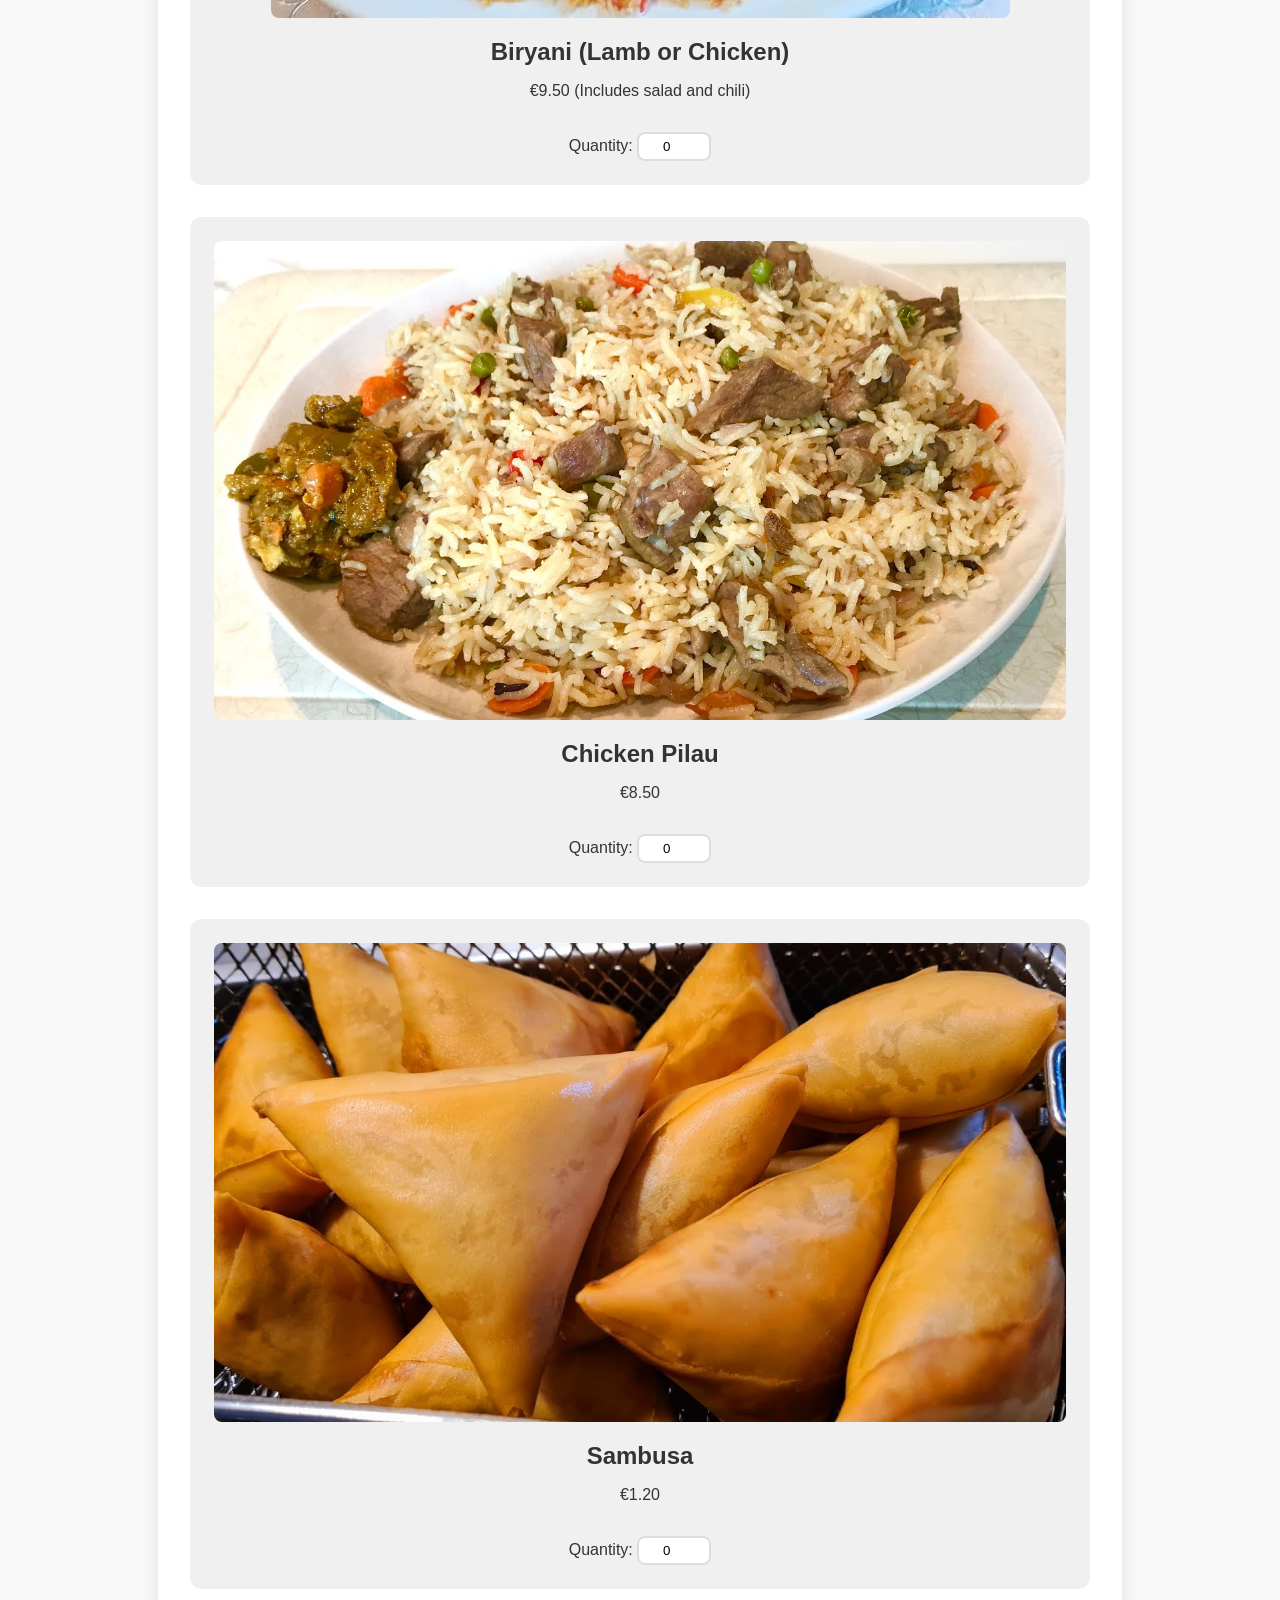
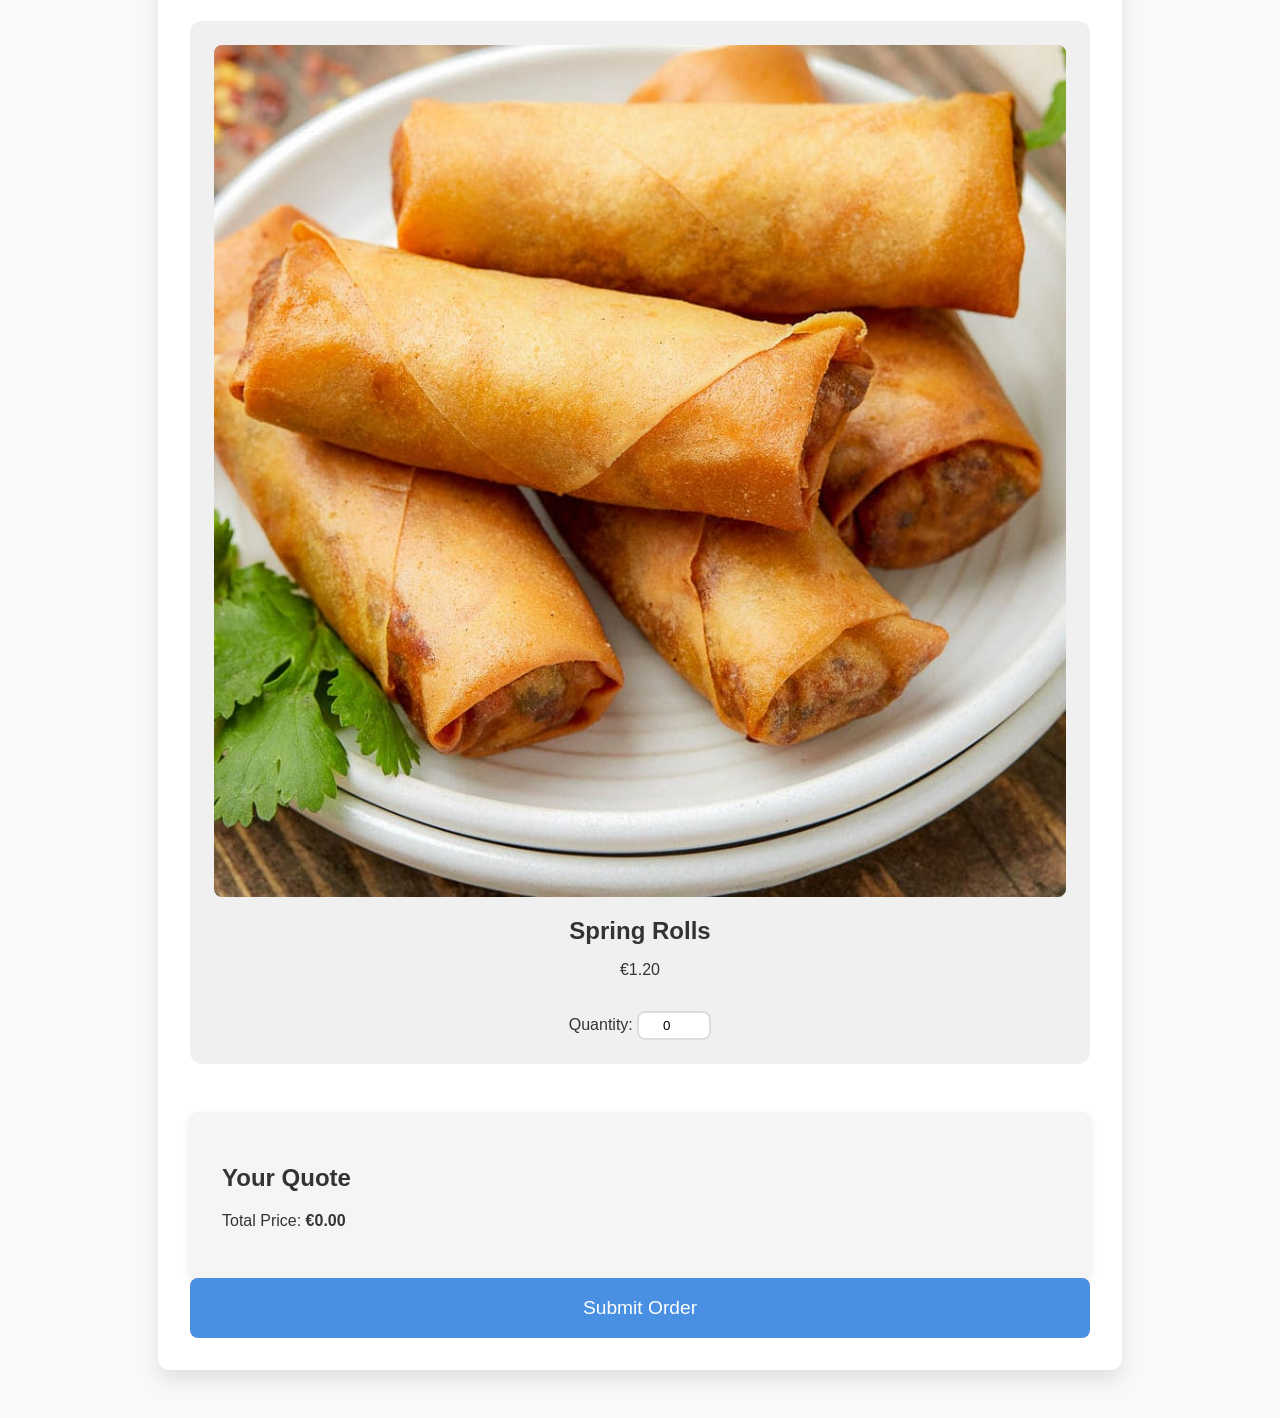
==== commit e249977c: "Update index.html" ====
--- a/index.html
+++ b/index.html
@@ -2,107 +2,118 @@
 <html lang="en">
 
 <head>
-    <meta charset="UTF-8">
-    <meta name="viewport" content="width=device-width, initial-scale=1.0">
-    <title>BongoBites Event Order Form</title>
-    <link rel="stylesheet" href="styles.css">
+  <meta charset="UTF-8">
+  <meta name="viewport" content="width=device-width, initial-scale=1.0">
+  <title>BongoBites Event Order Form</title>
+  <link rel="stylesheet" href="styles.css">
 </head>
 
 <body>
 
-    <header>
-        <h1>BongoBites Event Catering</h1>
-        <img src="logo.png" alt="BongoBites Logo" class="logo">
-    </header>
+  <header>
+    <img src="logo.png" alt="BongoBites Logo" class="logo">
+    <h1>Welcome to BongoBites Event Catering</h1>
+    <p class="islamic-message">"He who gives food to a fasting person shall earn a reward equivalent to that of the fasting person without diminishing their reward in the slightest." - Prophet Muhammad (PBUH)</p>
+  </header>
 
-    <section class="order-form">
-        <form id="orderForm" name="order" data-netlify="true">
-            <div class="form-section">
-                <h2>Event Details</h2>
+  <section class="order-form">
+    <form id="orderForm" name="order" data-netlify="true">
+      <div class="form-section">
+        <h2>Event Details</h2>
 
-                <label for="name">Name:</label>
-                <input type="text" id="name" name="name" placeholder="Enter your name" required>
+        <label for="name">Name:</label>
+        <input type="text" id="name" name="name" placeholder="Enter your name" required>
 
-                <label for="phone">Phone Number:</label>
-                <input type="tel" id="phone" name="phone" placeholder="Enter your phone number" required>
+        <label for="phone">Phone Number:</label>
+        <input type="tel" id="phone" name="phone" placeholder="Enter your phone number" required>
 
-                <label for="venue">Venue:</label>
-                <input type="text" id="venue" name="venue" placeholder="Enter the venue" required>
+        <label for="venue">Venue:</label>
+        <input type="text" id="venue" name="venue" placeholder="Enter the venue" required>
 
-                <label for="date">Event Date:</label>
-                <input type="date" id="date" name="date" required>
+        <label for="date">Event Date:</label>
+        <input type="date" id="date" name="date" required>
 
-                <label for="time">Event Time:</label>
-                <input type="time" id="time" name="time" required>
+        <div class="time-container">
+          <label for="time">Event Time:</label>
+          <input type="time" id="time" name="time" required>
+        </div>
 
-                <label for="eventType">Event Type:</label>
-                <select id="eventType" name="eventType" required>
-                    <option value="" disabled selected>Select Event Type</option>
-                    <option value="wedding">Wedding</option>
-                    <option value="birthday">Birthday</option>
-                    <option value="corporate">Corporate Event</option>
-                    <option value="private">Private Party</option>
-                </select>
+        <div class="event-type-container">
+          <label for="eventType">Event Type:</label>
+          <select id="eventType" name="eventType">
+            <option value="" disabled selected>Select Event Type</option>
+            <option value="wedding">Wedding</option>
+            <option value="engagement">Engagement</option>
+            <option value="aqiqah">Aqiqah</option>
+            <option value="small-gathering">Small Gathering</option>
+            <option value="birthday">Birthday</option>
+            <option value="corporate-event">Corporate Event</option>
+            <option value="other">Other</option>
+          </select>
+          <div id="otherEvent" class="hidden">
+            <input type="text" id="otherEventType" name="otherEventType" placeholder="Please specify other event type">
+          </div>
+        </div>
 
-                <label for="guestCount">Estimated Guest Count:</label>
-                <input type="number" id="guestCount" name="guestCount" placeholder="Enter guest count" required>
+        <label for="guestCount">Estimated Guest Count:</label>
+        <input type="number" id="guestCount" name="guestCount" placeholder="Enter guest count" required>
 
-                <label for="allergies">Food Allergies:</label>
-                <textarea id="allergies" name="allergies" placeholder="Please mention any food allergies"></textarea>
+        <label for="allergies">Food Allergies:</label>
+        <textarea id="allergies" name="allergies" placeholder="Please mention any food allergies"></textarea>
 
-                <label for="dietPreferences">Dietary Preferences:</label>
-                <textarea id="dietPreferences" name="dietPreferences" placeholder="Please mention any dietary preferences"></textarea>
-            </div>
+        <label for="dietPreferences">Dietary Preferences:</label>
+        <textarea id="dietPreferences" name="dietPreferences" placeholder="Please mention any dietary preferences"></textarea>
+      </div>
 
-            <div class="form-section">
-                <h2>Food Menu</h2>
-                <div class="food-options">
-                    <div class="food-card">
-                        <img src="biryani.jpg" alt="Biryani">
-                        <h3>Biryani (Lamb or Chicken)</h3>
-                        <p>€9.50 (Includes salad and chili)</p>
-                        <label for="biryani">Quantity:</label>
-                        <input class="quantity-input" type="number" id="biryani" name="biryani" min="0" value="0" data-price="9.50">
-                    </div>
+      <div class="form-section">
+        <h2>Food Menu</h2>
+        <div class="food-options">
+          <div class="food-card">
+            <img src="biryani.jpg" alt="Biryani">
+            <h3>Biryani (Lamb or Chicken)</h3>
+            <p>€9.50 (Includes salad and chili)</p>
+            <label for="biryani">Quantity:</label>
+            <input class="quantity-input" type="number" id="biryani" name="biryani" min="0" value="0" data-price="9.50">
+          </div>
 
-                    <div class="food-card">
-                        <img src="pilau.jpg" alt="Chicken Pilau">
-                        <h3>Chicken Pilau</h3>
-                        <p>€8.50</p>
-                        <label for="pilau">Quantity:</label>
-                        <input class="quantity-input" type="number" id="pilau" name="pilau" min="0" value="0" data-price="8.50">
-                    </div>
+          <div class="food-card">
+            <img src="pilau.jpg" alt="Chicken Pilau">
+            <h3>Chicken Pilau</h3>
+            <p>€8.50</p>
+            <label for="pilau">Quantity:</label>
+            <input class="quantity-input" type="number" id="pilau" name="pilau" min="0" value="0" data-price="8.50">
+          </div>
 
-                    <div class="food-card">
-                        <img src="sambusa.jpg" alt="Sambusa">
-                        <h3>Sambusa</h3>
-                        <p>€1.20</p>
-                        <label for="sambusa">Quantity:</label>
-                        <input class="quantity-input" type="number" id="sambusa" name="sambusa" min="0" value="0" data-price="1.20">
-                    </div>
+          <div class="food-card">
+            <img src="sambusa.jpg" alt="Sambusa">
+            <h3>Sambusa</h3>
+            <p>€1.20</p>
+            <label for="sambusa">Quantity:</label>
+            <input class="quantity-input" type="number" id="sambusa" name="sambusa" min="0" value="0" data-price="1.20">
+          </div>
 
-                    <div class="food-card">
-                        <img src="springroll.jpg" alt="Spring Rolls">
-                        <h3>Spring Rolls</h3>
-                        <p>€1.20</p>
-                        <label for="springrolls">Quantity:</label>
-                        <input class="quantity-input" type="number" id="springrolls" name="springrolls" min="0" value="0" data-price="1.20">
-                    </div>
-                </div>
-            </div>
+          <div class="food-card">
+            <img src="springroll.jpg" alt="Spring Rolls">
+            <h3>Spring Rolls</h3>
+            <p>€1.20</p>
+            <label for="springrolls">Quantity:</label>
+            <input class="quantity-input" type="number" id="springrolls" name="springrolls" min="0" value="0" data-price="1.20">
+          </div>
+        </div>
+      </div>
 
-            <div class="summary-section">
-                <h2>Your Quote</h2>
-                <div id="quote-summary"></div>
-                <p>Total Price: <strong>€<span id="total-price">0.00</span></strong></p>
-            </div>
+      <div class="summary-section">
+        <h2>Your Quote</h2>
+        <div id="quote-summary"></div>
+        <p>Total Price: <strong>€<span id="total-price">0.00</span></strong></p>
+      </div>
 
-            <input type="hidden" name="form-name" value="order">
-            <button type="submit" class="submit-btn">Submit Order</button>
-        </form>
-    </section>
+      <input type="hidden" name="form-name" value="order">
+      <button type="submit" class="submit-btn">Submit Order</button>
+    </form>
+  </section>
 
-    <script src="script.js"></script>
+  <script src="script.js"></script>
 </body>
 
 </html>
--- a/styles.css
+++ b/styles.css
@@ -49,7 +49,10 @@
 
 input[type="text"],
 input[type="tel"],
-input[type="date"] {
+input[type="date"],
+input[type="time"],
+textarea,
+select {
     width: 100%;
     padding: 10px;
     border: 2px solid #ddd;
@@ -60,7 +63,10 @@
 
 input[type="text"]:focus,
 input[type="tel"]:focus,
-input[type="date"]:focus {
+input[type="date"]:focus,
+input[type="time"]:focus,
+textarea:focus,
+select:focus {
     border-color: #7BDCB5;
     outline: none;
 }
@@ -73,7 +79,7 @@
 }
 
 .food-card {
-    flex: 1 1 45%;
+    flex: 1 1 48%;
     padding: 1.5rem;
     background: #f0f0f0;
     border-radius: 12px;
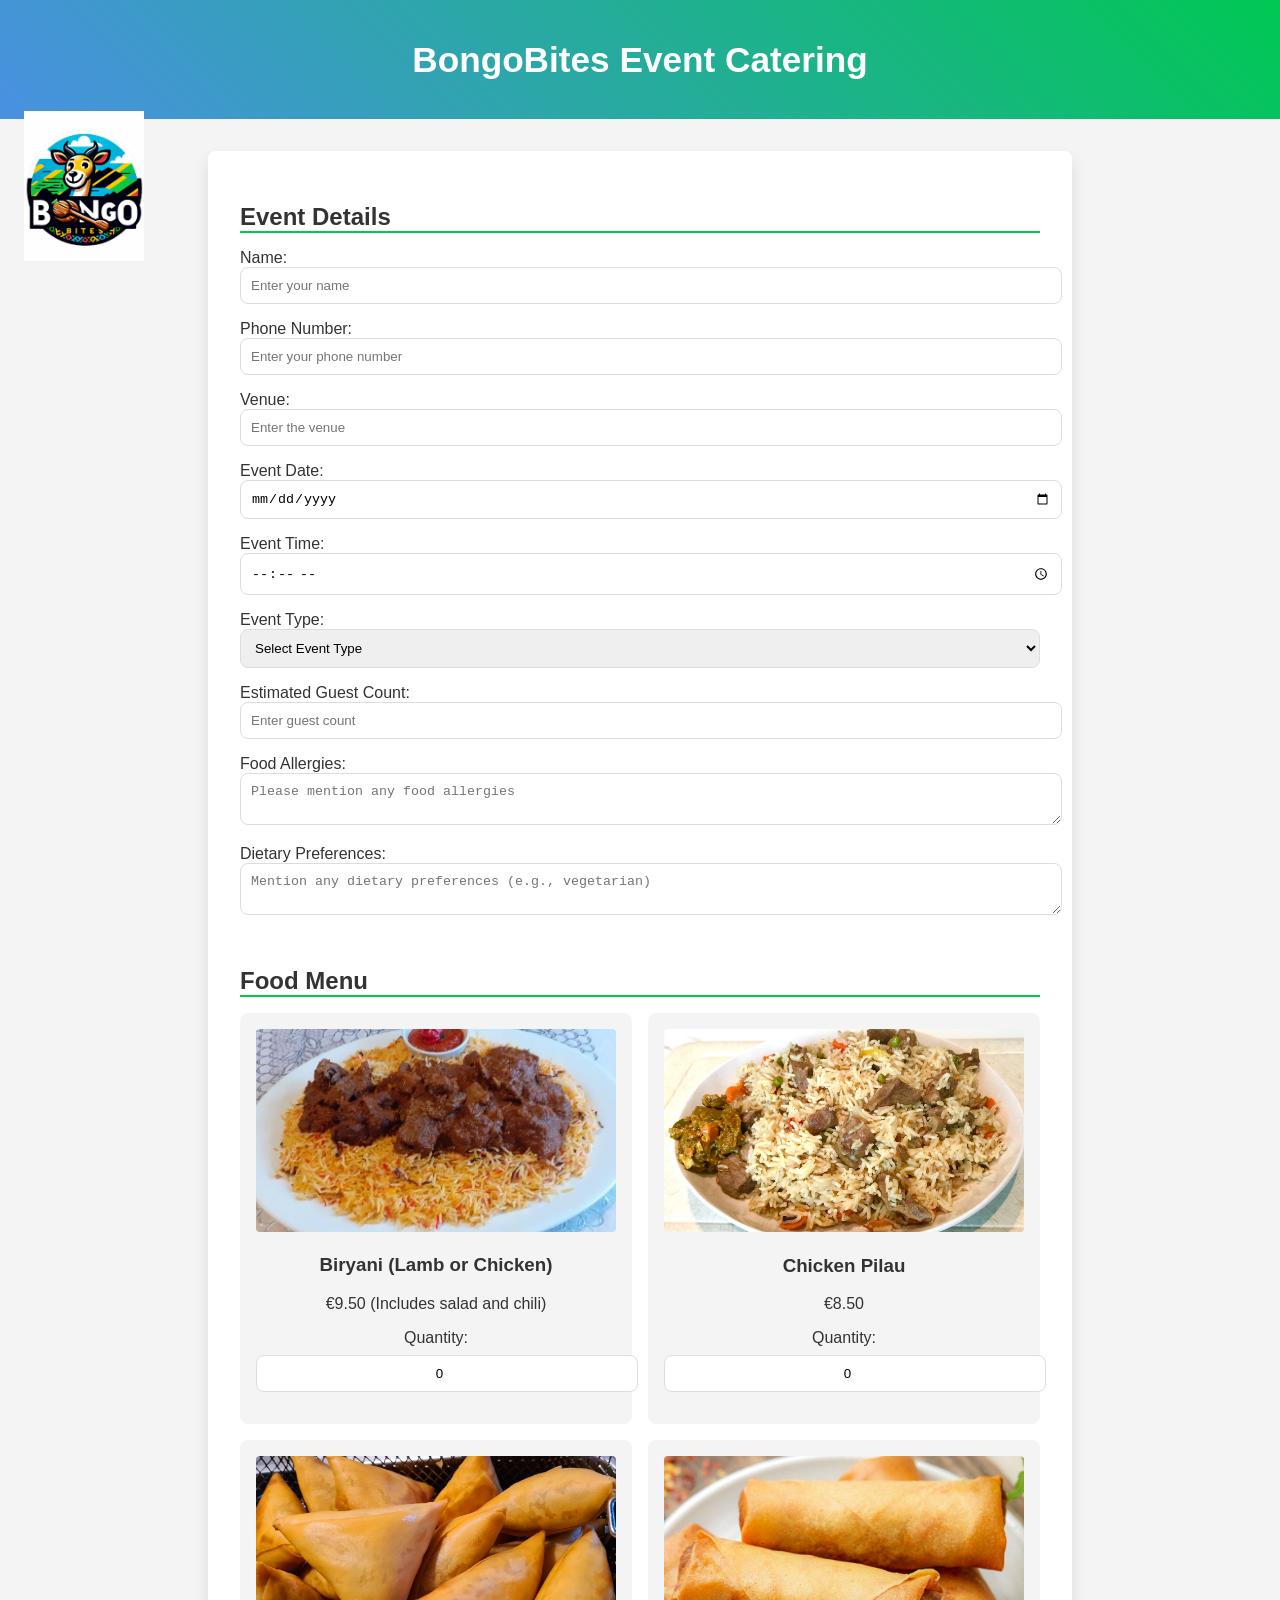
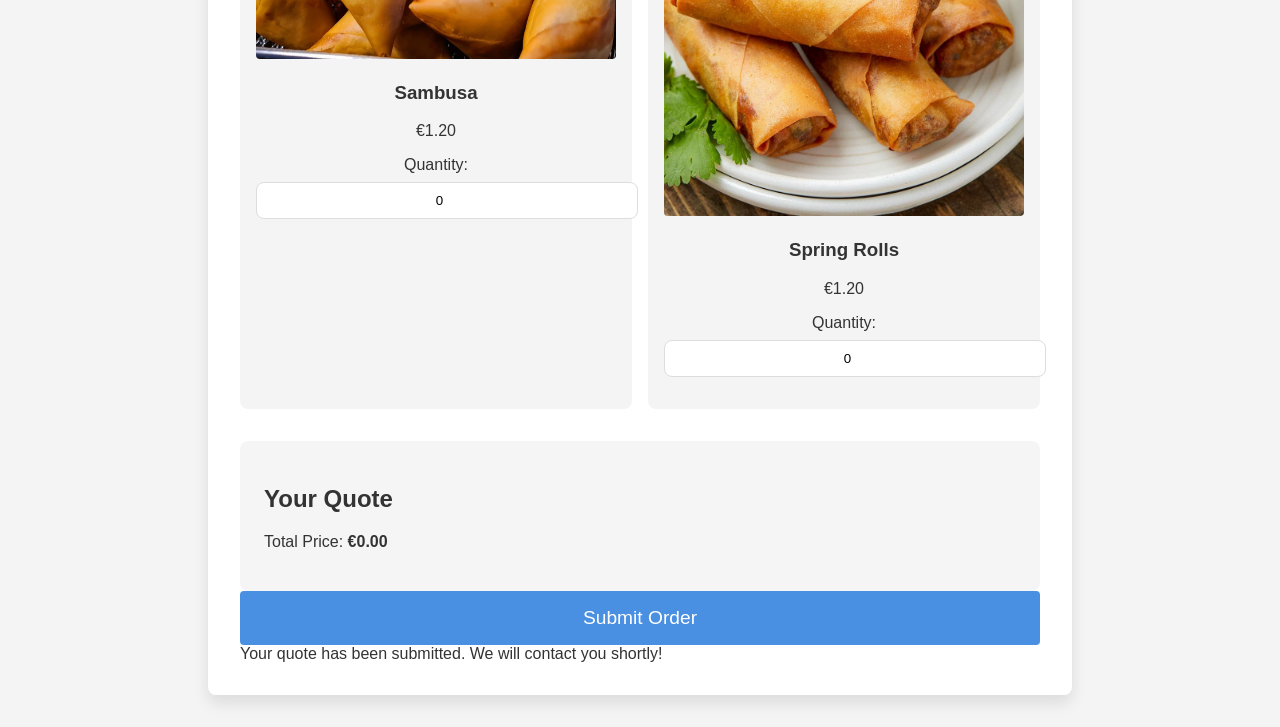
==== commit a1ab2db9: "Update index.html" ====
--- a/index.html
+++ b/index.html
@@ -1,29 +1,25 @@
 <!DOCTYPE html>
 <html lang="en">
-
 <head>
   <meta charset="UTF-8">
   <meta name="viewport" content="width=device-width, initial-scale=1.0">
   <title>BongoBites Event Order Form</title>
   <link rel="stylesheet" href="styles.css">
 </head>
-
 <body>
 
   <header>
+    <h1>BongoBites Event Catering</h1>
     <img src="logo.png" alt="BongoBites Logo" class="logo">
-    <h1>Welcome to BongoBites Event Catering</h1>
-    <p class="islamic-message">"He who gives food to a fasting person shall earn a reward equivalent to that of the fasting person without diminishing their reward in the slightest." - Prophet Muhammad (PBUH)</p>
   </header>
 
   <section class="order-form">
-    <form id="orderForm" name="order" data-netlify="true">
+    <form id="orderForm">
       <div class="form-section">
         <h2>Event Details</h2>
-
         <label for="name">Name:</label>
         <input type="text" id="name" name="name" placeholder="Enter your name" required>
-
+        
         <label for="phone">Phone Number:</label>
         <input type="tel" id="phone" name="phone" placeholder="Enter your phone number" required>
 
@@ -33,36 +29,30 @@
         <label for="date">Event Date:</label>
         <input type="date" id="date" name="date" required>
 
-        <div class="time-container">
-          <label for="time">Event Time:</label>
-          <input type="time" id="time" name="time" required>
+        <label for="time">Event Time:</label>
+        <input type="time" id="time" name="time" required>
+
+        <label for="event-type">Event Type:</label>
+        <select id="event-type" name="event-type" required>
+          <option value="" disabled selected>Select Event Type</option>
+          <option value="wedding">Wedding</option>
+          <option value="aqiqah">Aqiqah</option>
+          <option value="small-gathering">Small Gathering</option>
+          <option value="other">Other</option>
+        </select>
+        <div id="other-event-type-container" style="display:none;">
+          <label for="other-event-type">Please specify:</label>
+          <input type="text" id="other-event-type" name="other-event-type">
         </div>
 
-        <div class="event-type-container">
-          <label for="eventType">Event Type:</label>
-          <select id="eventType" name="eventType">
-            <option value="" disabled selected>Select Event Type</option>
-            <option value="wedding">Wedding</option>
-            <option value="engagement">Engagement</option>
-            <option value="aqiqah">Aqiqah</option>
-            <option value="small-gathering">Small Gathering</option>
-            <option value="birthday">Birthday</option>
-            <option value="corporate-event">Corporate Event</option>
-            <option value="other">Other</option>
-          </select>
-          <div id="otherEvent" class="hidden">
-            <input type="text" id="otherEventType" name="otherEventType" placeholder="Please specify other event type">
-          </div>
-        </div>
+        <label for="guest-count">Estimated Guest Count:</label>
+        <input type="number" id="guest-count" name="guest-count" placeholder="Enter guest count" required>
 
-        <label for="guestCount">Estimated Guest Count:</label>
-        <input type="number" id="guestCount" name="guestCount" placeholder="Enter guest count" required>
+        <label for="food-allergies">Food Allergies:</label>
+        <textarea id="food-allergies" name="food-allergies" placeholder="Please mention any food allergies"></textarea>
 
-        <label for="allergies">Food Allergies:</label>
-        <textarea id="allergies" name="allergies" placeholder="Please mention any food allergies"></textarea>
-
-        <label for="dietPreferences">Dietary Preferences:</label>
-        <textarea id="dietPreferences" name="dietPreferences" placeholder="Please mention any dietary preferences"></textarea>
+        <label for="dietary-preferences">Dietary Preferences:</label>
+        <textarea id="dietary-preferences" name="dietary-preferences" placeholder="Mention any dietary preferences (e.g., vegetarian)"></textarea>
       </div>
 
       <div class="form-section">
@@ -108,12 +98,14 @@
         <p>Total Price: <strong>€<span id="total-price">0.00</span></strong></p>
       </div>
 
-      <input type="hidden" name="form-name" value="order">
       <button type="submit" class="submit-btn">Submit Order</button>
     </form>
+
+    <div class="notification-message" id="notificationMessage">
+      Your quote has been submitted. We will contact you shortly!
+    </div>
   </section>
 
   <script src="script.js"></script>
 </body>
-
 </html>
--- a/styles.css
+++ b/styles.css
@@ -1,144 +1,158 @@
 body {
-    font-family: 'Poppins', sans-serif;
-    background: #f9f9f9;
-    color: #333;
-    margin: 0;
-    padding: 0;
+  font-family: 'Poppins', sans-serif;
+  background: #f4f4f4;
+  color: #333;
+  margin: 0;
+  padding: 0;
 }
 
 header {
-    background: linear-gradient(45deg, #4A90E2, #7BDCB5);
-    padding: 1rem;
-    text-align: center;
-    position: relative;
-    box-shadow: 0px 4px 6px rgba(0, 0, 0, 0.1);
+  background: linear-gradient(45deg, #4A90E2, #00C853);
+  padding: 1rem;
+  text-align: center;
 }
 
 header h1 {
-    color: white;
-    font-size: 2.5rem;
+  color: white;
+  font-size: 2.2rem;
+}
+
+.islamic-message {
+  color: #ffffff;
+  font-size: 1rem;
+  margin-top: 0.5rem;
+  font-style: italic;
 }
 
 .logo {
-    max-width: 100px;
-    display: block;
-    position: absolute;
-    top: 10px;
-    right: 20px;
+  max-width: 120px;
+  display: inline-block;
+  margin: 0.5rem;
+  float: left;
 }
 
 .order-form {
-    max-width: 900px;
-    margin: 3rem auto;
-    background: white;
-    padding: 2rem;
-    border-radius: 12px;
-    box-shadow: 0 10px 20px rgba(0, 0, 0, 0.1);
+  max-width: 800px;
+  margin: 2rem auto;
+  background: white;
+  padding: 2rem;
+  border-radius: 8px;
+  box-shadow: 0 8px 16px rgba(0, 0, 0, 0.1);
 }
 
 .form-section {
-    margin-bottom: 2.5rem;
+  margin-bottom: 2rem;
 }
 
 .form-section h2 {
-    margin-bottom: 1.5rem;
-    font-size: 1.8rem;
-    border-bottom: 2px solid #7BDCB5;
-    padding-bottom: 0.5rem;
+  margin-bottom: 1rem;
+  font-size: 1.5rem;
+  border-bottom: 2px solid #00C853;
 }
 
 input[type="text"],
 input[type="tel"],
 input[type="date"],
+input[type="number"],
 input[type="time"],
 textarea,
 select {
-    width: 100%;
-    padding: 10px;
-    border: 2px solid #ddd;
-    border-radius: 8px;
-    margin-bottom: 1.2rem;
-    transition: border-color 0.3s;
+  width: 100%;
+  padding: 10px;
+  border: 1px solid #ddd;
+  border-radius: 8px;
+  margin-bottom: 1rem;
+  transition: box-shadow 0.3s ease;
 }
 
 input[type="text"]:focus,
 input[type="tel"]:focus,
 input[type="date"]:focus,
+input[type="number"]:focus,
 input[type="time"]:focus,
 textarea:focus,
 select:focus {
-    border-color: #7BDCB5;
-    outline: none;
+  box-shadow: 0 0 8px rgba(0, 200, 83, 0.4);
 }
 
 .food-options {
-    display: flex;
-    flex-wrap: wrap;
-    gap: 2rem;
-    justify-content: space-around;
+  display: grid;
+  grid-template-columns: repeat(2, 1fr);
+  gap: 1rem;
 }
 
 .food-card {
-    flex: 1 1 48%;
-    padding: 1.5rem;
-    background: #f0f0f0;
-    border-radius: 12px;
-    text-align: center;
-    transition: transform 0.3s, box-shadow 0.3s;
-    cursor: pointer;
+  padding: 1rem;
+  background: #f4f4f4;
+  border-radius: 8px;
+  text-align: center;
+  position: relative;
+  transition: all 0.3s ease;
 }
 
 .food-card:hover {
-    transform: translateY(-5px);
-    box-shadow: 0px 10px 15px rgba(0, 0, 0, 0.15);
+  background: #00C853;
+  color: white;
 }
 
 .food-card img {
-    max-width: 100%;
-    height: auto;
-    border-radius: 8px;
-}
-
-.food-card h3 {
-    margin: 1rem 0;
-    font-size: 1.5rem;
+  max-width: 100%;
+  height: auto;
+  border-radius: 4px;
 }
 
 .quantity-input {
-    margin-top: 1rem;
-    width: 60px;
-    padding: 5px;
-    border: 2px solid #ddd;
-    border-radius: 8px;
-    text-align: center;
-    transition: all 0.3s;
-}
-
-.quantity-input:focus {
-    border-color: #4A90E2;
+  margin-top: 0.5rem;
+  padding: 8px;
+  width: 70px;
+  border: 1px solid #ccc;
+  border-radius: 5px;
+  text-align: center;
 }
 
 .summary-section {
-    background: #f5f5f5;
-    padding: 2rem;
-    border-radius: 8px;
-    margin-top: 3rem;
-    box-shadow: 0 4px 8px rgba(0, 0, 0, 0.1);
+  background: #f5f5f5;
+  padding: 1.5rem;
+  border-radius: 8px;
+  margin-top: 2rem;
 }
 
 .submit-btn {
-    display: block;
-    width: 100%;
-    padding: 1.2rem;
-    background: #4A90E2;
-    color: white;
-    border: none;
-    font-size: 1.2rem;
-    cursor: pointer;
-    border-radius: 8px;
-    transition: background 0.3s;
+  display: block;
+  width: 100%;
+  padding: 1rem;
+  background: #4A90E2;
+  color: white;
+  border: none;
+  font-size: 1.2rem;
+  cursor: pointer;
+  border-radius: 4px;
 }
 
 .submit-btn:hover {
-    background: #7BDCB5;
+  background: #00C853;
 }
+
+.hidden {
+  display: none;
+}
+
+/* Mobile-specific styling */
+@media (max-width: 768px) {
+  header h1 {
+    font-size: 1.8rem;
+  }
+
+  .food-options {
+    grid-template-columns: 1fr;
+  }
+
+  .order-form {
+    padding: 1rem;
+  }
+
+  .submit-btn {
+    font-size: 1rem;
+    padding: 0.8rem;
+  }
+}
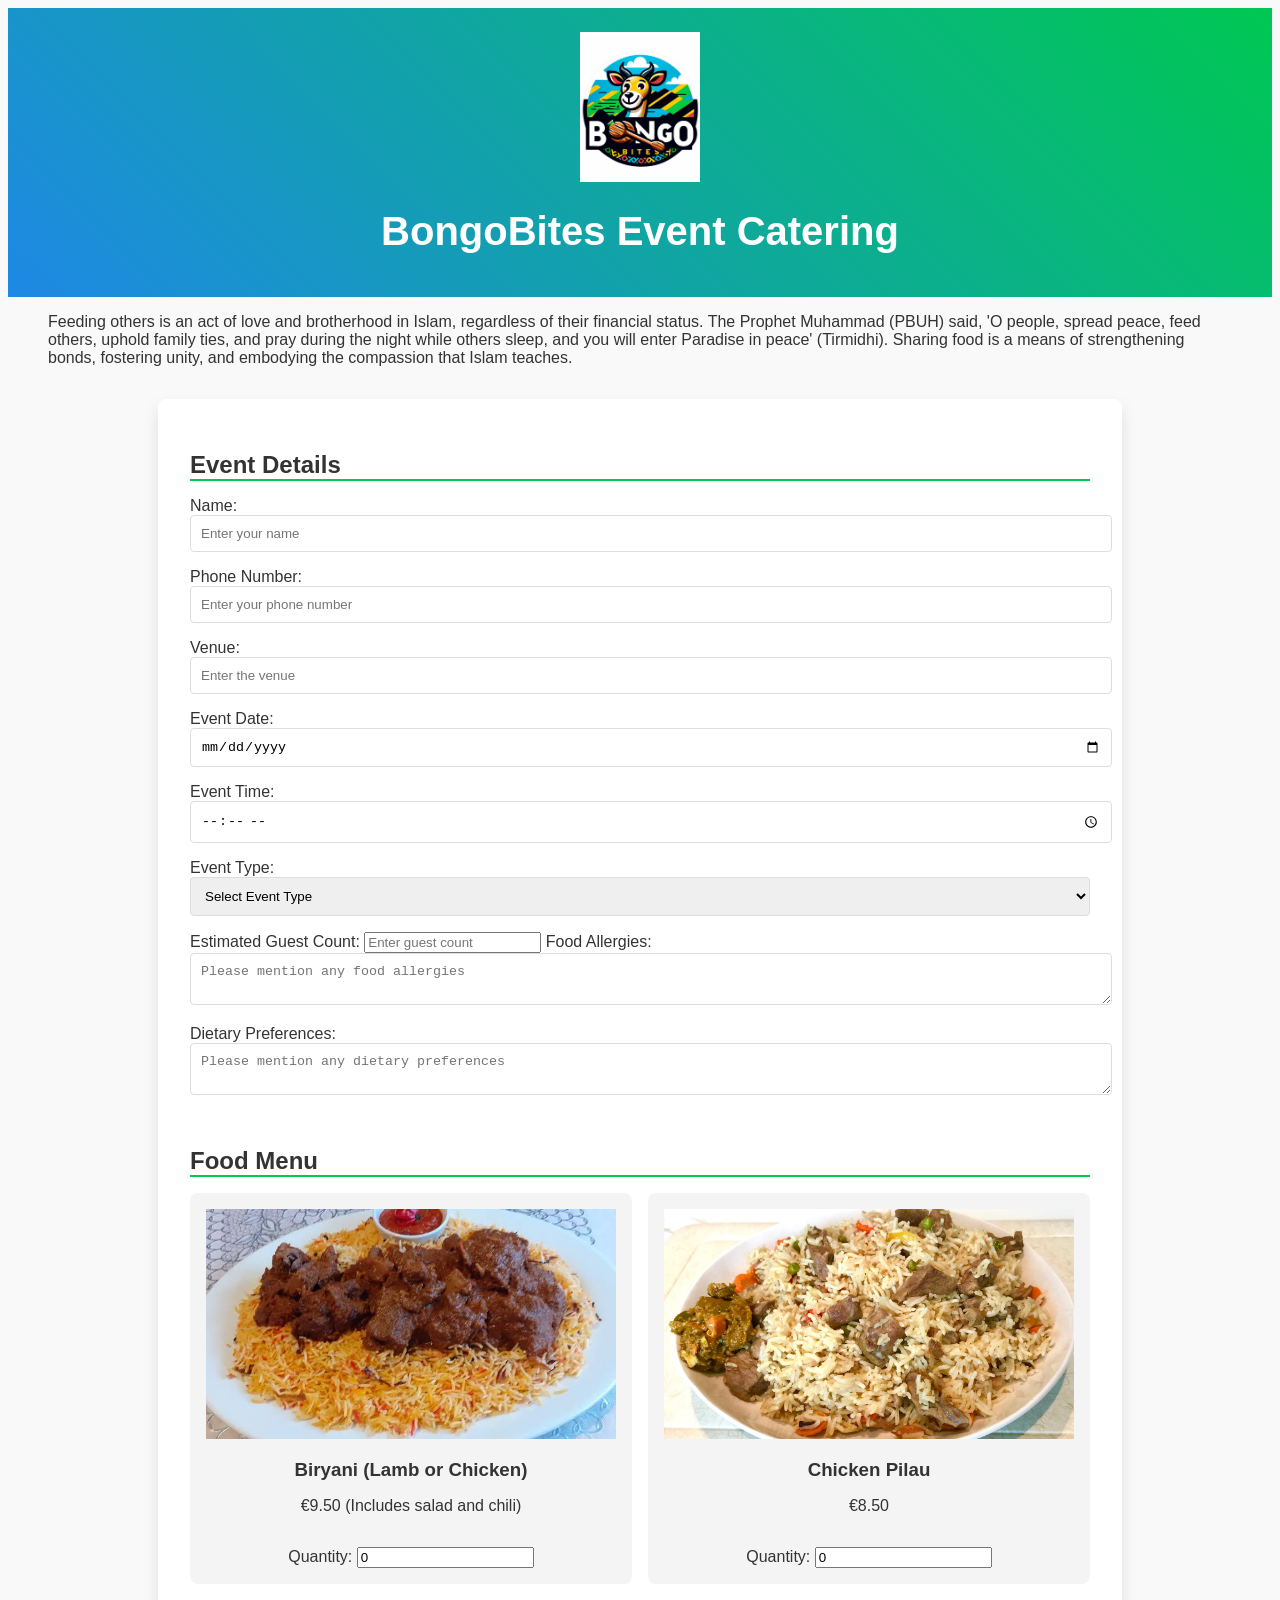
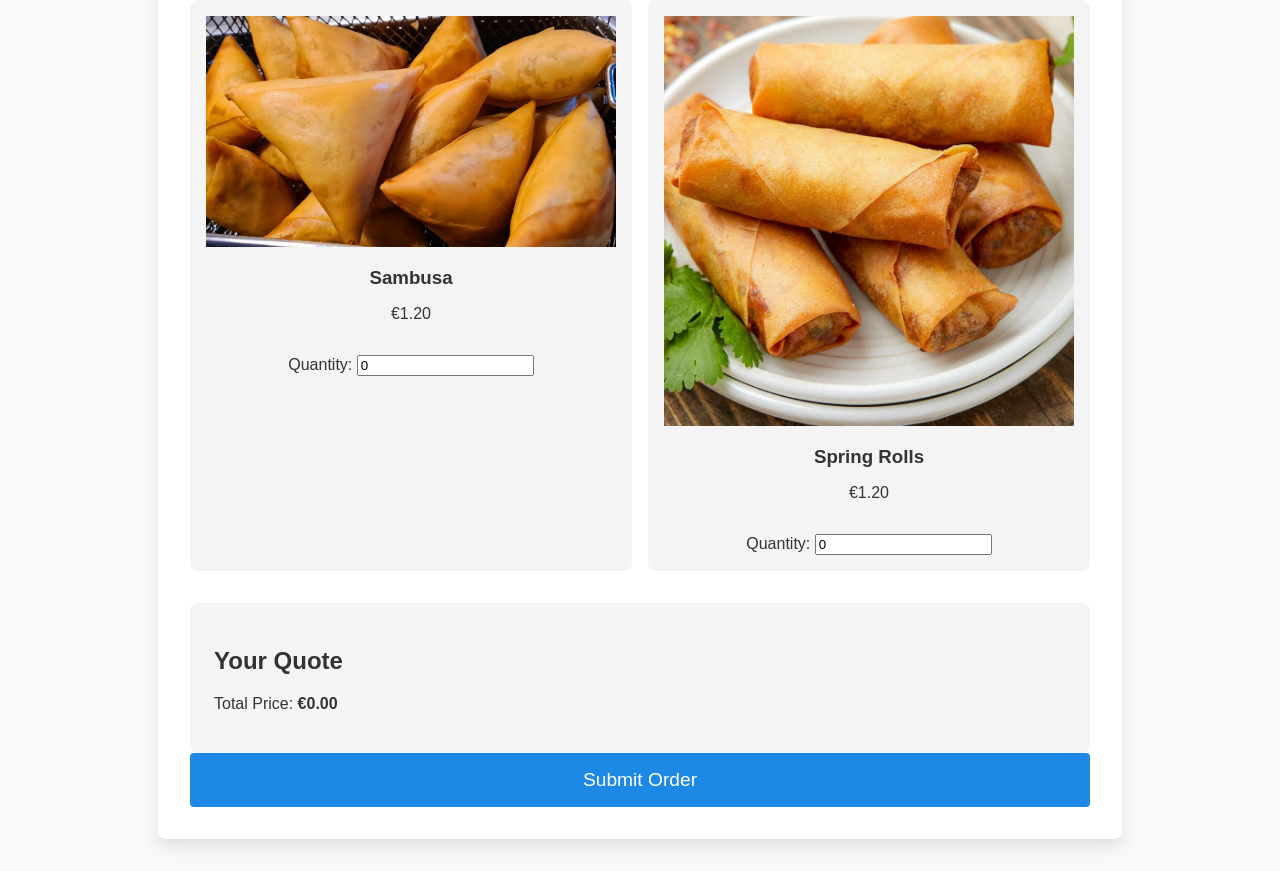
==== commit be450b8c: "Update index.html" ====
--- a/index.html
+++ b/index.html
@@ -9,12 +9,20 @@
 <body>
 
   <header>
-    <h1>BongoBites Event Catering</h1>
-    <img src="logo.png" alt="BongoBites Logo" class="logo">
+    <div class="header-container">
+      <img src="logo.png" alt="BongoBites Logo" class="logo">
+      <h1>BongoBites Event Catering</h1>
+    </div>
   </header>
 
+  <section class="quote-section">
+    <blockquote class="islamic-quote">
+      Feeding others is an act of love and brotherhood in Islam, regardless of their financial status. The Prophet Muhammad (PBUH) said, 'O people, spread peace, feed others, uphold family ties, and pray during the night while others sleep, and you will enter Paradise in peace' (Tirmidhi). Sharing food is a means of strengthening bonds, fostering unity, and embodying the compassion that Islam teaches.
+    </blockquote>
+  </section>
+
   <section class="order-form">
-    <form id="orderForm">
+    <form id="orderForm" name="order" data-netlify="true">
       <div class="form-section">
         <h2>Event Details</h2>
         <label for="name">Name:</label>
@@ -34,15 +42,16 @@
 
         <label for="event-type">Event Type:</label>
         <select id="event-type" name="event-type" required>
-          <option value="" disabled selected>Select Event Type</option>
+          <option value="">Select Event Type</option>
           <option value="wedding">Wedding</option>
+          <option value="birthday">Birthday</option>
           <option value="aqiqah">Aqiqah</option>
           <option value="small-gathering">Small Gathering</option>
           <option value="other">Other</option>
         </select>
-        <div id="other-event-type-container" style="display:none;">
-          <label for="other-event-type">Please specify:</label>
-          <input type="text" id="other-event-type" name="other-event-type">
+        <div id="other-event-type" style="display: none;">
+          <label for="other-event">Please specify:</label>
+          <input type="text" id="other-event" name="other-event">
         </div>
 
         <label for="guest-count">Estimated Guest Count:</label>
@@ -52,7 +61,7 @@
         <textarea id="food-allergies" name="food-allergies" placeholder="Please mention any food allergies"></textarea>
 
         <label for="dietary-preferences">Dietary Preferences:</label>
-        <textarea id="dietary-preferences" name="dietary-preferences" placeholder="Mention any dietary preferences (e.g., vegetarian)"></textarea>
+        <textarea id="dietary-preferences" name="dietary-preferences" placeholder="Please mention any dietary preferences"></textarea>
       </div>
 
       <div class="form-section">
@@ -98,12 +107,9 @@
         <p>Total Price: <strong>€<span id="total-price">0.00</span></strong></p>
       </div>
 
+      <input type="hidden" name="form-name" value="order">
       <button type="submit" class="submit-btn">Submit Order</button>
     </form>
-
-    <div class="notification-message" id="notificationMessage">
-      Your quote has been submitted. We will contact you shortly!
-    </div>
   </section>
 
   <script src="script.js"></script>
--- a/styles.css
+++ b/styles.css
@@ -1,43 +1,33 @@
 body {
   font-family: 'Poppins', sans-serif;
-  background: #f4f4f4;
+  background: #f9f9f9;
   color: #333;
-  margin: 0;
-  padding: 0;
 }
 
 header {
-  background: linear-gradient(45deg, #4A90E2, #00C853);
+  background: linear-gradient(45deg, #1E88E5, #00C853);
   padding: 1rem;
   text-align: center;
 }
 
 header h1 {
   color: white;
-  font-size: 2.2rem;
-}
-
-.islamic-message {
-  color: #ffffff;
-  font-size: 1rem;
-  margin-top: 0.5rem;
-  font-style: italic;
+  font-size: 2.5rem;
 }
 
 .logo {
   max-width: 120px;
-  display: inline-block;
-  margin: 0.5rem;
-  float: left;
+  display: block;
+  margin: 0.5rem auto;
 }
 
 .order-form {
-  max-width: 800px;
+  max-width: 900px;
   margin: 2rem auto;
   background: white;
   padding: 2rem;
   border-radius: 8px;
-  box-shadow: 0 8px 16px rgba(0, 0, 0, 0.1);
+  box-shadow: 0 8px 16px rgba(0,0,0,0.1);
 }
 
 .form-section {
@@ -50,29 +40,12 @@
   border-bottom: 2px solid #00C853;
 }
 
-input[type="text"],
-input[type="tel"],
-input[type="date"],
-input[type="number"],
-input[type="time"],
-textarea,
-select {
+input[type="text"], input[type="tel"], input[type="date"], input[type="time"], textarea, select {
   width: 100%;
   padding: 10px;
   border: 1px solid #ddd;
-  border-radius: 8px;
+  border-radius: 4px;
   margin-bottom: 1rem;
-  transition: box-shadow 0.3s ease;
-}
-
-input[type="text"]:focus,
-input[type="tel"]:focus,
-input[type="date"]:focus,
-input[type="number"]:focus,
-input[type="time"]:focus,
-textarea:focus,
-select:focus {
-  box-shadow: 0 0 8px rgba(0, 200, 83, 0.4);
 }
 
 .food-options {
@@ -98,16 +71,15 @@
 .food-card img {
   max-width: 100%;
   height: auto;
-  border-radius: 4px;
+}
+
+.food-card h3 {
+  margin: 1rem 0;
 }
 
 .quantity-input {
-  margin-top: 0.5rem;
-  padding: 8px;
-  width: 70px;
-  border: 1px solid #ccc;
-  border-radius: 5px;
-  text-align: center;
+  margin-top: 1rem;
+  display: inline-block;
 }
 
 .summary-section {
@@ -121,7 +93,7 @@
   display: block;
   width: 100%;
   padding: 1rem;
-  background: #4A90E2;
+  background: #1E88E5;
   color: white;
   border: none;
   font-size: 1.2rem;
@@ -133,26 +105,11 @@
   background: #00C853;
 }
 
-.hidden {
+.notification-message {
   display: none;
+  background-color: #00C853;
+  color: white;
+  padding: 10px;
+  border-radius: 5px;
+  text-align: center;
 }
-
-/* Mobile-specific styling */
-@media (max-width: 768px) {
-  header h1 {
-    font-size: 1.8rem;
-  }
-
-  .food-options {
-    grid-template-columns: 1fr;
-  }
-
-  .order-form {
-    padding: 1rem;
-  }
-
-  .submit-btn {
-    font-size: 1rem;
-    padding: 0.8rem;
-  }
-}
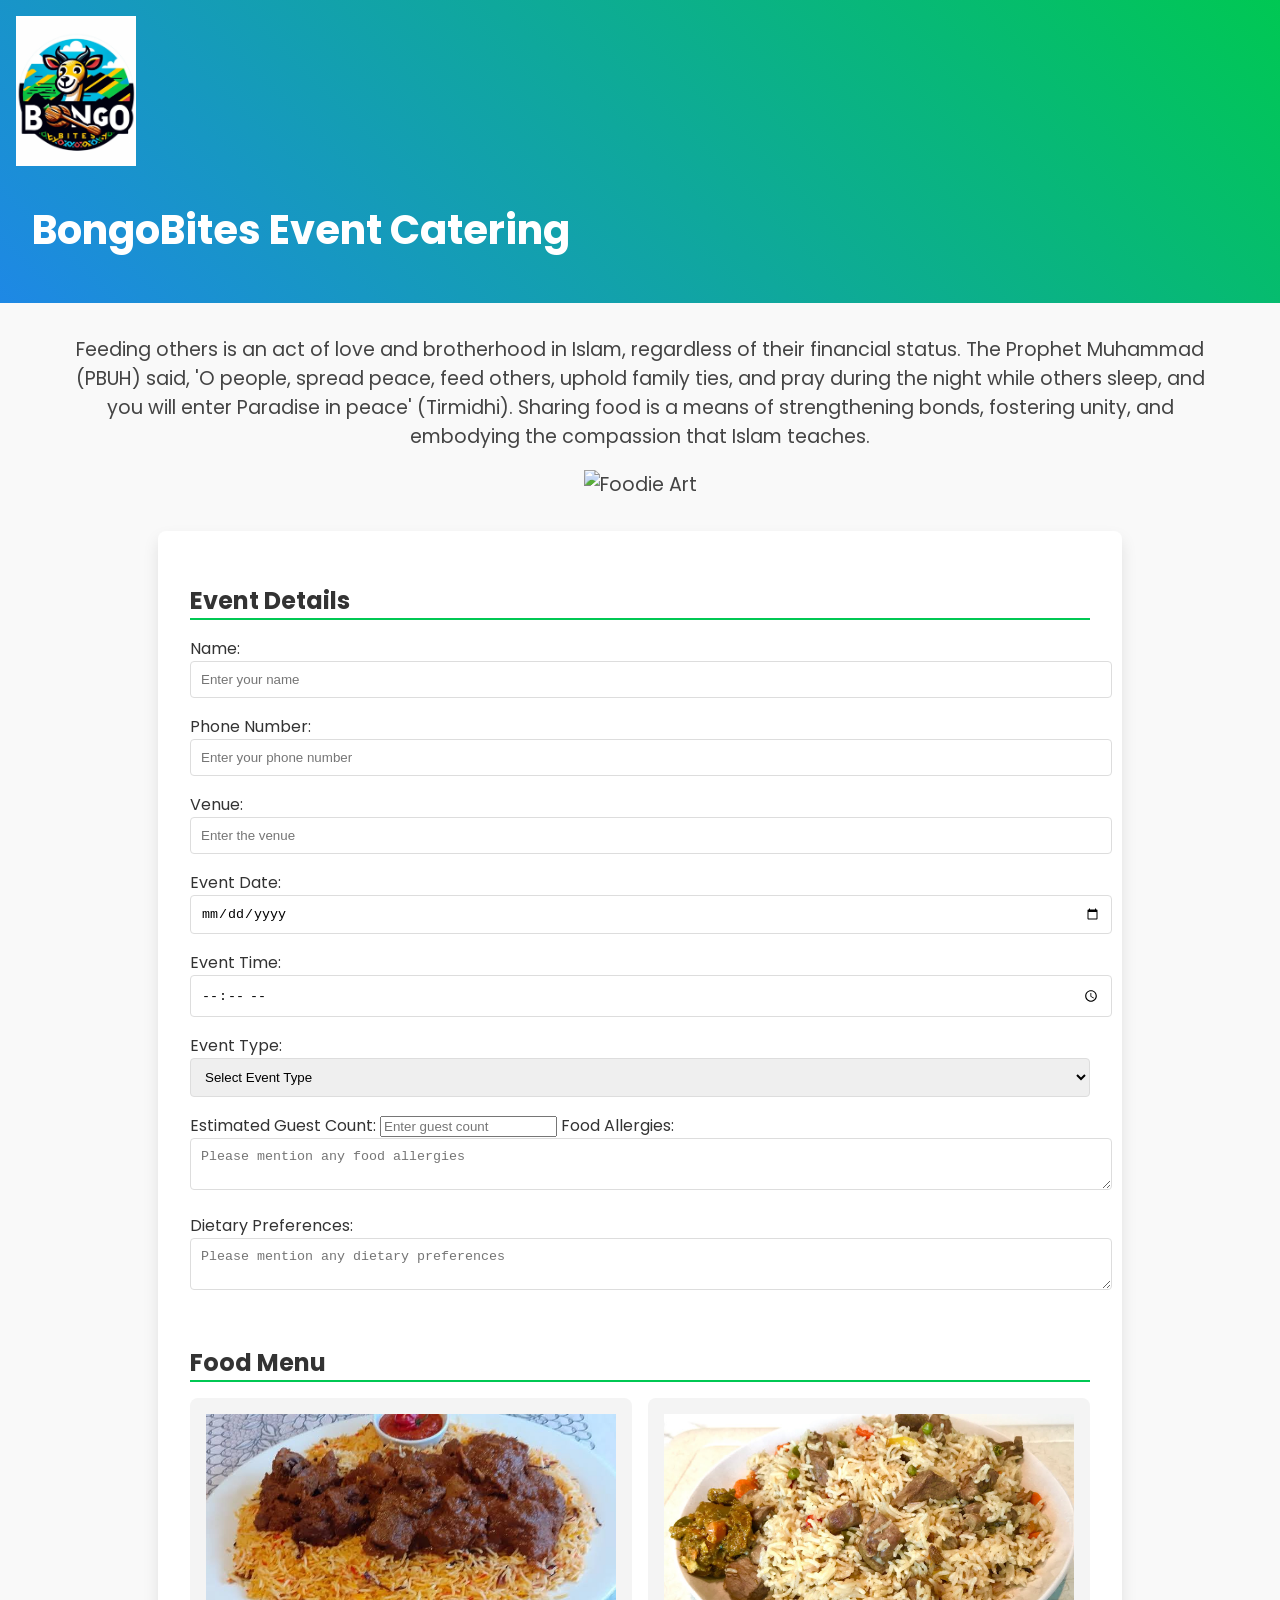
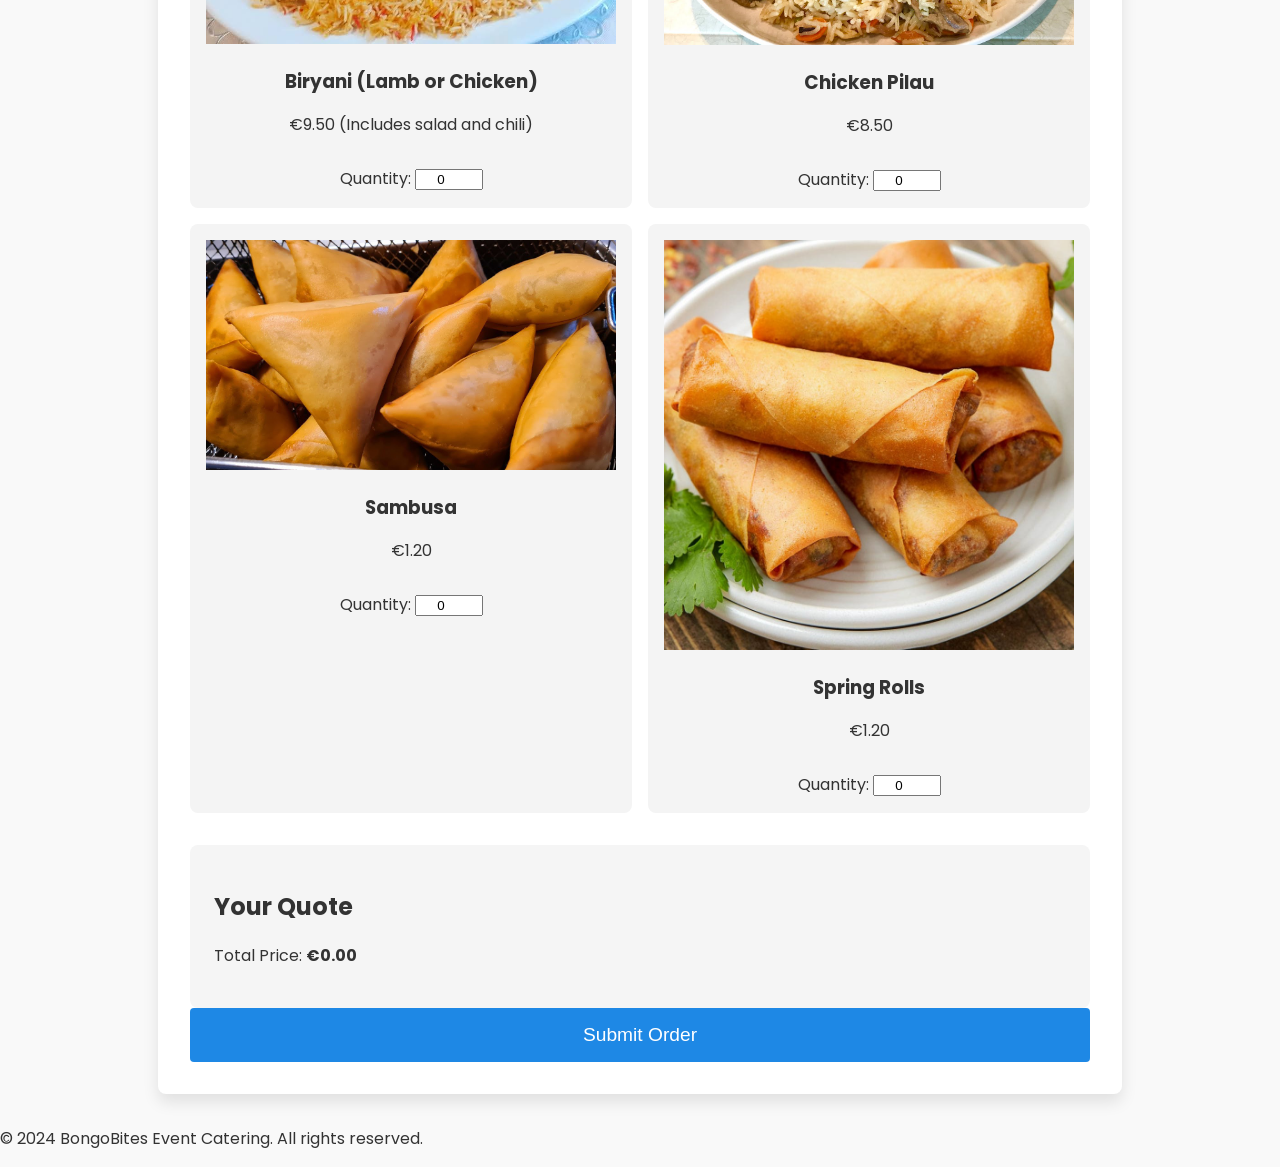
==== commit dc3cae16: "Update index.html" ====
--- a/index.html
+++ b/index.html
@@ -2,29 +2,57 @@
 <html lang="en">
 <head>
   <meta charset="UTF-8">
-  <meta name="viewport" content="width=device-width, initial-scale=1.0">
-  <title>BongoBites Event Order Form</title>
+  <meta name="viewport" content="width=device-width, initial-scale=1">
+  <title>BongoBites Event Catering</title>
+  
+  <!-- Link to Google Fonts for a modern font -->
+  <link href="https://fonts.googleapis.com/css2?family=Poppins:wght@400;600&display=swap" rel="stylesheet">
+  
+  <!-- Link to Lottie Player -->
+  <script src="https://unpkg.com/@lottiefiles/lottie-player@latest/dist/lottie-player.js"></script>
+  
+  <!-- Link to your CSS -->
   <link rel="stylesheet" href="styles.css">
 </head>
 <body>
 
+  <!-- Header Section -->
   <header>
     <div class="header-container">
       <img src="logo.png" alt="BongoBites Logo" class="logo">
       <h1>BongoBites Event Catering</h1>
+      
+      <!-- Lottie Animation Example -->
+      <lottie-player 
+        src="https://assets10.lottiefiles.com/packages/lf20_totrpclr.json" 
+        background="transparent" 
+        speed="1" 
+        style="width: 100px; height: 100px;" 
+        loop 
+        autoplay>
+      </lottie-player>
     </div>
   </header>
 
+  <!-- Quote Section -->
   <section class="quote-section">
     <blockquote class="islamic-quote">
       Feeding others is an act of love and brotherhood in Islam, regardless of their financial status. The Prophet Muhammad (PBUH) said, 'O people, spread peace, feed others, uphold family ties, and pray during the night while others sleep, and you will enter Paradise in peace' (Tirmidhi). Sharing food is a means of strengthening bonds, fostering unity, and embodying the compassion that Islam teaches.
     </blockquote>
+    
+    <!-- Foodie Art Design Placeholder -->
+    <div class="foodie-art">
+      <!-- You can add an SVG or an image representing food art here -->
+      <img src="foodie-art.png" alt="Foodie Art" />
+    </div>
   </section>
 
+  <!-- Order Form Section -->
   <section class="order-form">
     <form id="orderForm" name="order" data-netlify="true">
       <div class="form-section">
         <h2>Event Details</h2>
+        <!-- Event Details Fields -->
         <label for="name">Name:</label>
         <input type="text" id="name" name="name" placeholder="Enter your name" required>
         
@@ -67,6 +95,7 @@
       <div class="form-section">
         <h2>Food Menu</h2>
         <div class="food-options">
+          <!-- Food Item 1 -->
           <div class="food-card">
             <img src="biryani.jpg" alt="Biryani">
             <h3>Biryani (Lamb or Chicken)</h3>
@@ -75,6 +104,7 @@
             <input class="quantity-input" type="number" id="biryani" name="biryani" min="0" value="0" data-price="9.50">
           </div>
 
+          <!-- Food Item 2 -->
           <div class="food-card">
             <img src="pilau.jpg" alt="Chicken Pilau">
             <h3>Chicken Pilau</h3>
@@ -83,6 +113,7 @@
             <input class="quantity-input" type="number" id="pilau" name="pilau" min="0" value="0" data-price="8.50">
           </div>
 
+          <!-- Food Item 3 -->
           <div class="food-card">
             <img src="sambusa.jpg" alt="Sambusa">
             <h3>Sambusa</h3>
@@ -91,6 +122,7 @@
             <input class="quantity-input" type="number" id="sambusa" name="sambusa" min="0" value="0" data-price="1.20">
           </div>
 
+          <!-- Food Item 4 -->
           <div class="food-card">
             <img src="springroll.jpg" alt="Spring Rolls">
             <h3>Spring Rolls</h3>
@@ -99,6 +131,16 @@
             <input class="quantity-input" type="number" id="springrolls" name="springrolls" min="0" value="0" data-price="1.20">
           </div>
         </div>
+        
+        <!-- Lottie Animation in Food Menu -->
+        <lottie-player 
+          src="https://assets10.lottiefiles.com/packages/lf20_your_animation.json" 
+          background="transparent" 
+          speed="1" 
+          style="width: 150px; height: 150px; margin: 20px auto;" 
+          loop 
+          autoplay>
+        </lottie-player>
       </div>
 
       <div class="summary-section">
@@ -112,6 +154,22 @@
     </form>
   </section>
 
+  <!-- Footer Section -->
+  <footer>
+    <p>&copy; 2024 BongoBites Event Catering. All rights reserved.</p>
+    
+    <!-- Lottie Animation Example -->
+    <lottie-player 
+      src="https://assets10.lottiefiles.com/packages/lf20_footer_animation.json" 
+      background="transparent" 
+      speed="1" 
+      style="width: 100px; height: 100px;" 
+      loop 
+      autoplay>
+    </lottie-player>
+  </footer>
+
+  <!-- Link to your JavaScript -->
   <script src="script.js"></script>
 </body>
 </html>
--- a/styles.css
+++ b/styles.css
@@ -1,24 +1,36 @@
+
+/* CSS - styles.css */
+
 body {
   font-family: 'Poppins', sans-serif;
   background: #f9f9f9;
   color: #333;
+  margin: 0;
+  padding: 0;
 }
 
 header {
   background: linear-gradient(45deg, #1E88E5, #00C853);
   padding: 1rem;
-  text-align: center;
+  display: flex;
+  align-items: center;
 }
 
 header h1 {
   color: white;
   font-size: 2.5rem;
+  margin-left: 1rem;
 }
 
 .logo {
   max-width: 120px;
-  display: block;
-  margin: 0.5rem auto;
+}
+
+.quote-section {
+  text-align: center;
+  margin: 2rem;
+  font-size: 1.2rem;
+  color: #444;
 }
 
 .order-form {
@@ -40,7 +52,7 @@
   border-bottom: 2px solid #00C853;
 }
 
-input[type="text"], input[type="tel"], input[type="date"], input[type="time"], textarea, select {
+input[type="text"], input[type="tel"], input[type="date"], input[type="time"], select, textarea {
   width: 100%;
   padding: 10px;
   border: 1px solid #ddd;
@@ -80,6 +92,8 @@
 .quantity-input {
   margin-top: 1rem;
   display: inline-block;
+  width: 60px;
+  text-align: center;
 }
 
 .summary-section {
@@ -99,17 +113,13 @@
   font-size: 1.2rem;
   cursor: pointer;
   border-radius: 4px;
+  transition: background 0.3s;
 }
 
 .submit-btn:hover {
   background: #00C853;
 }
 
-.notification-message {
-  display: none;
-  background-color: #00C853;
-  color: white;
-  padding: 10px;
-  border-radius: 5px;
-  text-align: center;
+#other-event-type {
+  margin-top: 1rem;
 }
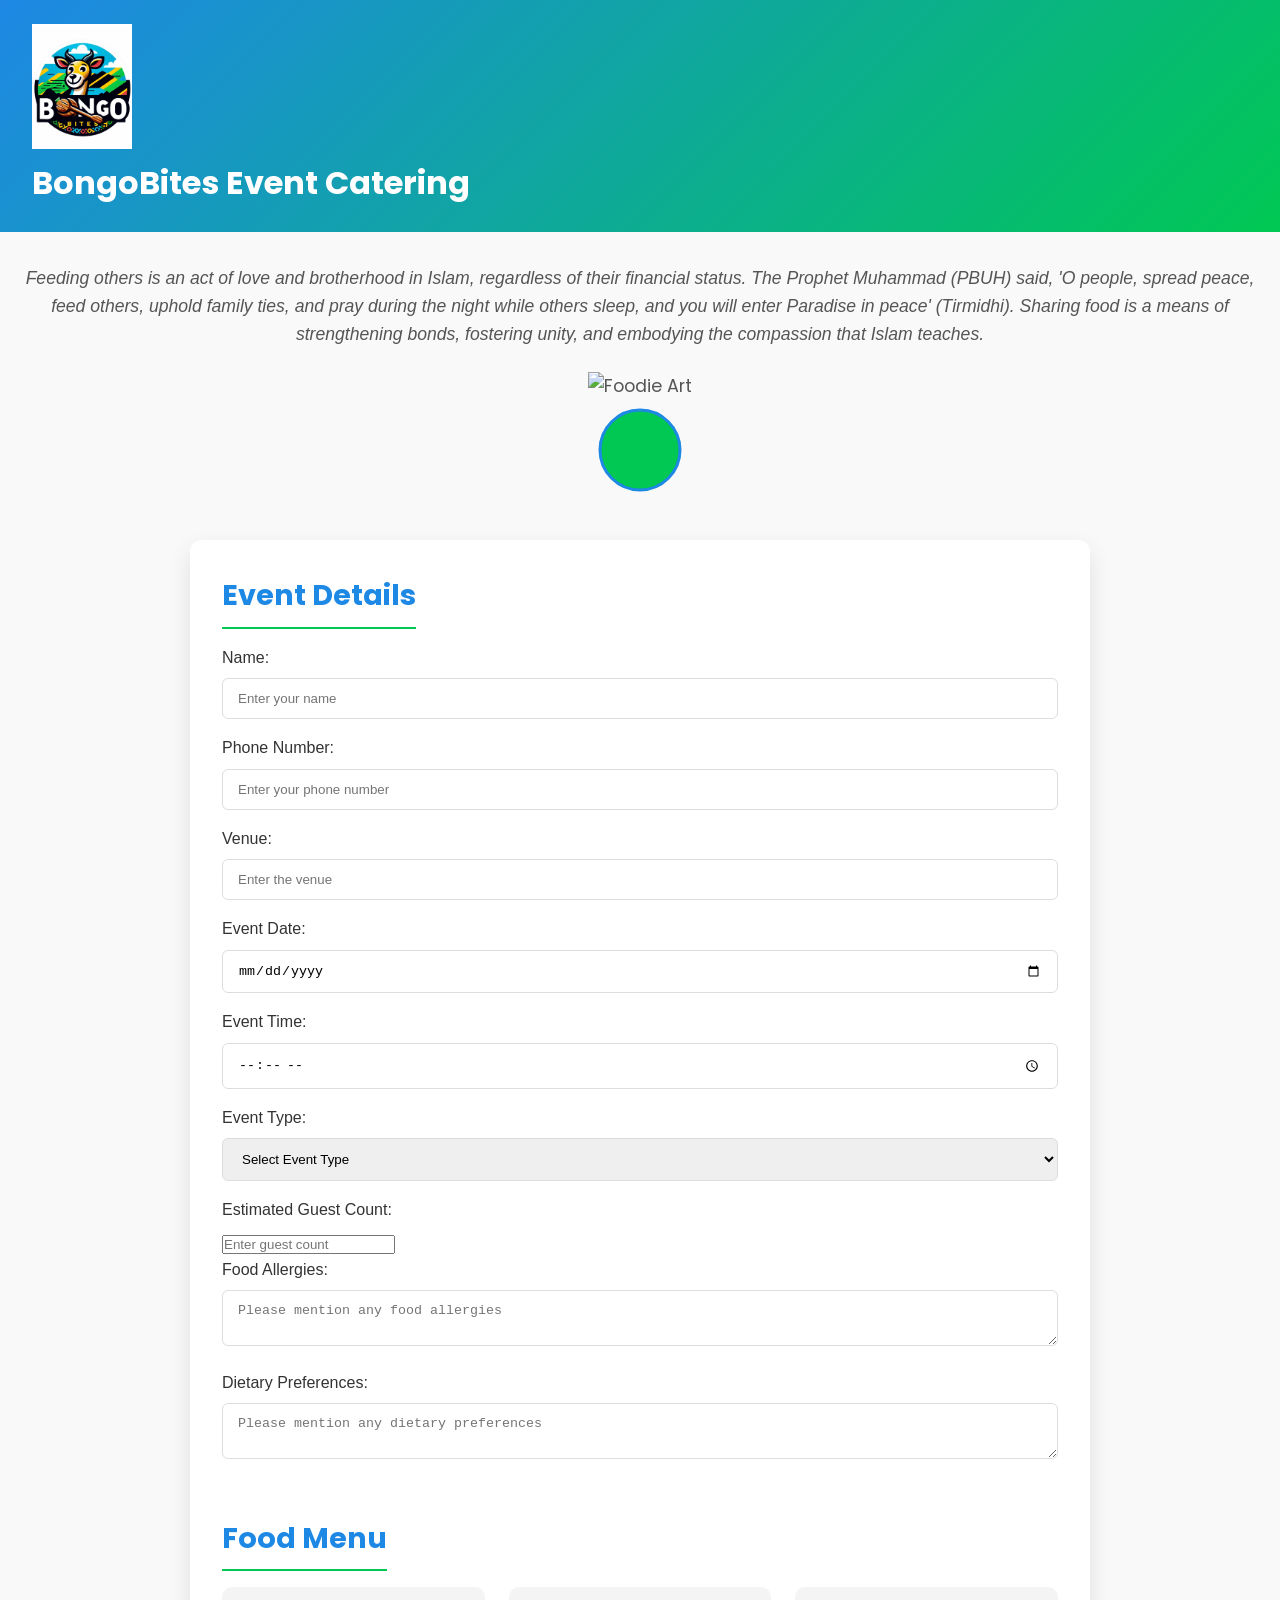
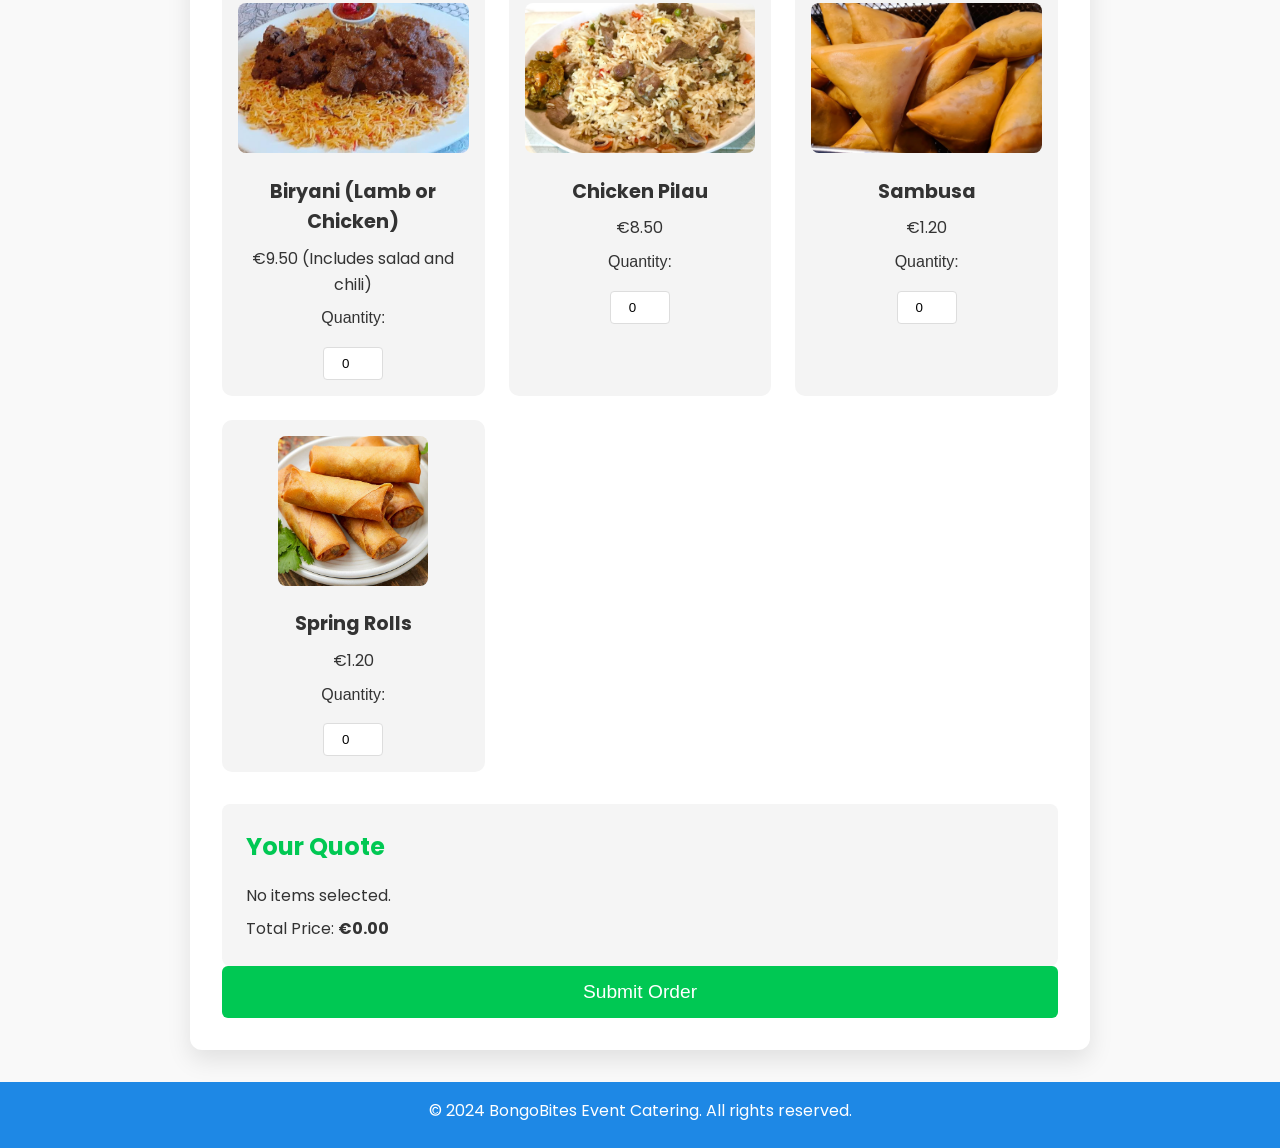
==== commit 14163304: "Update index.html" ====
--- a/index.html
+++ b/index.html
@@ -5,11 +5,25 @@
   <meta name="viewport" content="width=device-width, initial-scale=1">
   <title>BongoBites Event Catering</title>
   
-  <!-- Link to Google Fonts for a modern font -->
+  <!-- Google Fonts for Modern Typography -->
   <link href="https://fonts.googleapis.com/css2?family=Poppins:wght@400;600&display=swap" rel="stylesheet">
   
-  <!-- Link to Lottie Player -->
+  <!-- Lottie Player -->
   <script src="https://unpkg.com/@lottiefiles/lottie-player@latest/dist/lottie-player.js"></script>
+  
+  <!-- GSAP -->
+  <script src="https://cdnjs.cloudflare.com/ajax/libs/gsap/3.12.2/gsap.min.js" integrity="sha512-wE7cZMQexzqdfN/R7v/T4K6kEZ7qs2vmdoGHZ1pGAA/NxHagPgiUS2xMfYr3a3P8gBBnyZ+8jaNmYYM3+YbqBQ==" crossorigin="anonymous" referrerpolicy="no-referrer"></script>
+  
+  <!-- ScrollMagic -->
+  <script src="https://cdnjs.cloudflare.com/ajax/libs/ScrollMagic/2.0.8/ScrollMagic.min.js" integrity="sha512-TqfKyo0r/pJr+DeVm9q9No4ih4wX3D4T14MWQtvDCMB0hHSDrRKVNV1bIqca3+gNqFJD3mIbKIGZ0V1kPZk9VQ==" crossorigin="anonymous" referrerpolicy="no-referrer"></script>
+  <!-- ScrollMagic GSAP Plugin -->
+  <script src="https://cdnjs.cloudflare.com/ajax/libs/ScrollMagic/2.0.8/plugins/animation.gsap.min.js" integrity="sha512-8pX9eGx0LcG+UhaI2xjxK7kekbtRWyU3BrX8EGaXG0Cvs9+ClKXZMp8pR0N8VwgZx3lRH91kF1Kx4LBW2Pu2JQ==" crossorigin="anonymous" referrerpolicy="no-referrer"></script>
+  
+  <!-- Three.js -->
+  <script src="https://cdnjs.cloudflare.com/ajax/libs/three.js/r152/three.min.js" integrity="sha512-Zn3KbLX9Us1mskA1k5Vh7SgzdvgnOjvUX9gGhO1h8ZvU6EW8Xo0XkLM0QkV85VJs+zDCg5Kk1fNcfRvPnGwKxw==" crossorigin="anonymous" referrerpolicy="no-referrer"></script>
+  
+  <!-- Anime.js -->
+  <script src="https://cdnjs.cloudflare.com/ajax/libs/animejs/3.2.1/anime.min.js" integrity="sha512-2btc1aUvIzQezKqIhqa+fbJ0wIo1R1E4Lh3rqlnJ5I1juQY8l+PCm0jWbfBtlIcaEvvhJYdu/5H0rO8P/0Oqcw==" crossorigin="anonymous" referrerpolicy="no-referrer"></script>
   
   <!-- Link to your CSS -->
   <link rel="stylesheet" href="styles.css">
@@ -22,7 +36,7 @@
       <img src="logo.png" alt="BongoBites Logo" class="logo">
       <h1>BongoBites Event Catering</h1>
       
-      <!-- Lottie Animation Example -->
+      <!-- Lottie Animation Example (Decorative) -->
       <lottie-player 
         src="https://assets10.lottiefiles.com/packages/lf20_totrpclr.json" 
         background="transparent" 
@@ -31,6 +45,9 @@
         loop 
         autoplay>
       </lottie-player>
+      
+      <!-- Three.js 3D Object Placeholder -->
+      <div id="threejs-container"></div>
     </div>
   </header>
 
@@ -44,6 +61,13 @@
     <div class="foodie-art">
       <!-- You can add an SVG or an image representing food art here -->
       <img src="foodie-art.png" alt="Foodie Art" />
+    </div>
+    
+    <!-- Anime.js Animation (SVG) -->
+    <div class="anime-animation">
+      <svg width="100" height="100" viewBox="0 0 100 100">
+        <circle cx="50" cy="50" r="40" stroke="#1E88E5" stroke-width="3" fill="#00C853" />
+      </svg>
     </div>
   </section>
 
@@ -133,14 +157,16 @@
         </div>
         
         <!-- Lottie Animation in Food Menu -->
-        <lottie-player 
-          src="https://assets10.lottiefiles.com/packages/lf20_your_animation.json" 
-          background="transparent" 
-          speed="1" 
-          style="width: 150px; height: 150px; margin: 20px auto;" 
-          loop 
-          autoplay>
-        </lottie-player>
+        <div class="lottie-animation">
+          <lottie-player 
+            src="https://assets10.lottiefiles.com/packages/lf20_your_animation.json" 
+            background="transparent" 
+            speed="1" 
+            style="width: 150px; height: 150px; margin: 20px auto;" 
+            loop 
+            autoplay>
+          </lottie-player>
+        </div>
       </div>
 
       <div class="summary-section">
--- a/styles.css
+++ b/styles.css
@@ -1,45 +1,72 @@
-
-/* CSS - styles.css */
+/* Reset some basic elements for consistency across browsers */
+* {
+  box-sizing: border-box;
+  margin: 0;
+  padding: 0;
+}
 
 body {
   font-family: 'Poppins', sans-serif;
   background: #f9f9f9;
   color: #333;
-  margin: 0;
-  padding: 0;
-}
-
+  line-height: 1.6;
+}
+
+/* Header Styling */
 header {
-  background: linear-gradient(45deg, #1E88E5, #00C853);
-  padding: 1rem;
+  background: linear-gradient(135deg, #1E88E5, #00C853);
+  padding: 1.5rem 2rem;
   display: flex;
   align-items: center;
+  justify-content: space-between;
 }
 
 header h1 {
   color: white;
-  font-size: 2.5rem;
-  margin-left: 1rem;
+  font-size: 2rem;
 }
 
 .logo {
-  max-width: 120px;
-}
-
+  max-width: 100px;
+}
+
+/* Quote Section Styling */
 .quote-section {
   text-align: center;
-  margin: 2rem;
-  font-size: 1.2rem;
-  color: #444;
-}
-
+  margin: 2rem 1rem;
+  font-size: 1.1rem;
+  color: #555;
+  position: relative;
+}
+
+.quote-section blockquote {
+  font-style: italic;
+  margin-bottom: 1.5rem;
+}
+
+.foodie-art {
+  margin-top: 1rem;
+}
+
+.foodie-art img {
+  max-width: 200px;
+  width: 100%;
+  height: auto;
+}
+
+/* Order Form Styling */
 .order-form {
   max-width: 900px;
   margin: 2rem auto;
   background: white;
   padding: 2rem;
-  border-radius: 8px;
-  box-shadow: 0 8px 16px rgba(0,0,0,0.1);
+  border-radius: 12px;
+  box-shadow: 0 10px 25px rgba(0,0,0,0.1);
+  transition: transform 0.3s;
+}
+
+.order-form:hover {
+  transform: translateY(-5px);
 }
 
 .form-section {
@@ -48,52 +75,94 @@
 
 .form-section h2 {
   margin-bottom: 1rem;
-  font-size: 1.5rem;
+  font-size: 1.8rem;
+  color: #1E88E5;
   border-bottom: 2px solid #00C853;
-}
-
-input[type="text"], input[type="tel"], input[type="date"], input[type="time"], select, textarea {
+  display: inline-block;
+  padding-bottom: 0.5rem;
+}
+
+label {
+  display: block;
+  margin-bottom: 0.5rem;
+  font-weight: 500;
+}
+
+input[type="text"], 
+input[type="tel"], 
+input[type="date"], 
+input[type="time"], 
+select, 
+textarea {
   width: 100%;
-  padding: 10px;
+  padding: 12px 15px;
   border: 1px solid #ddd;
-  border-radius: 4px;
+  border-radius: 6px;
   margin-bottom: 1rem;
+  transition: border-color 0.3s;
+}
+
+input[type="text"]:focus, 
+input[type="tel"]:focus, 
+input[type="date"]:focus, 
+input[type="time"]:focus, 
+select:focus, 
+textarea:focus {
+  border-color: #1E88E5;
+  outline: none;
 }
 
 .food-options {
   display: grid;
-  grid-template-columns: repeat(2, 1fr);
-  gap: 1rem;
+  grid-template-columns: repeat(auto-fit, minmax(220px, 1fr));
+  gap: 1.5rem;
 }
 
 .food-card {
   padding: 1rem;
   background: #f4f4f4;
-  border-radius: 8px;
+  border-radius: 10px;
   text-align: center;
   position: relative;
-  transition: all 0.3s ease;
+  transition: transform 0.3s, background 0.3s, color 0.3s;
 }
 
 .food-card:hover {
-  background: #00C853;
-  color: white;
+  background: #1E88E5;
+  color: white;
+  transform: translateY(-5px);
 }
 
 .food-card img {
   max-width: 100%;
-  height: auto;
+  height: 150px;
+  object-fit: cover;
+  border-radius: 8px;
 }
 
 .food-card h3 {
-  margin: 1rem 0;
+  margin: 1rem 0 0.5rem 0;
+  font-size: 1.2rem;
+}
+
+.food-card p {
+  margin-bottom: 0.5rem;
 }
 
 .quantity-input {
-  margin-top: 1rem;
+  margin-top: 0.5rem;
   display: inline-block;
   width: 60px;
   text-align: center;
+  padding: 8px;
+  border: 1px solid #ddd;
+  border-radius: 4px;
+  transition: border-color 0.3s;
+}
+
+.quantity-input:focus {
+  border-color: #1E88E5;
+  outline: none;
 }
 
 .summary-section {
@@ -103,23 +172,63 @@
   margin-top: 2rem;
 }
 
+.summary-section h2 {
+  margin-bottom: 1rem;
+  font-size: 1.5rem;
+  color: #00C853;
+}
+
+#quote-summary p {
+  margin-bottom: 0.5rem;
+}
+
 .submit-btn {
   display: block;
   width: 100%;
-  padding: 1rem;
-  background: #1E88E5;
+  padding: 15px;
+  background: #00C853;
   color: white;
   border: none;
   font-size: 1.2rem;
   cursor: pointer;
-  border-radius: 4px;
-  transition: background 0.3s;
+  border-radius: 6px;
+  transition: background 0.3s, transform 0.2s;
 }
 
 .submit-btn:hover {
-  background: #00C853;
-}
-
-#other-event-type {
-  margin-top: 1rem;
-}
+  background: #1E88E5;
+  transform: scale(1.02);
+}
+
+/* Footer Styling */
+footer {
+  background: #1E88E5;
+  color: white;
+  text-align: center;
+  padding: 1rem 0;
+  position: relative;
+}
+
+footer p {
+  margin-bottom: 0.5rem;
+}
+
+/* Responsive Design */
+@media (max-width: 768px) {
+  header {
+    flex-direction: column;
+    text-align: center;
+  }
+
+  .header-container h1 {
+    margin-top: 1rem;
+  }
+
+  .food-options {
+    grid-template-columns: repeat(auto-fit, minmax(180px, 1fr));
+  }
+
+  .food-card img {
+    height: 120px;
+  }
+}
